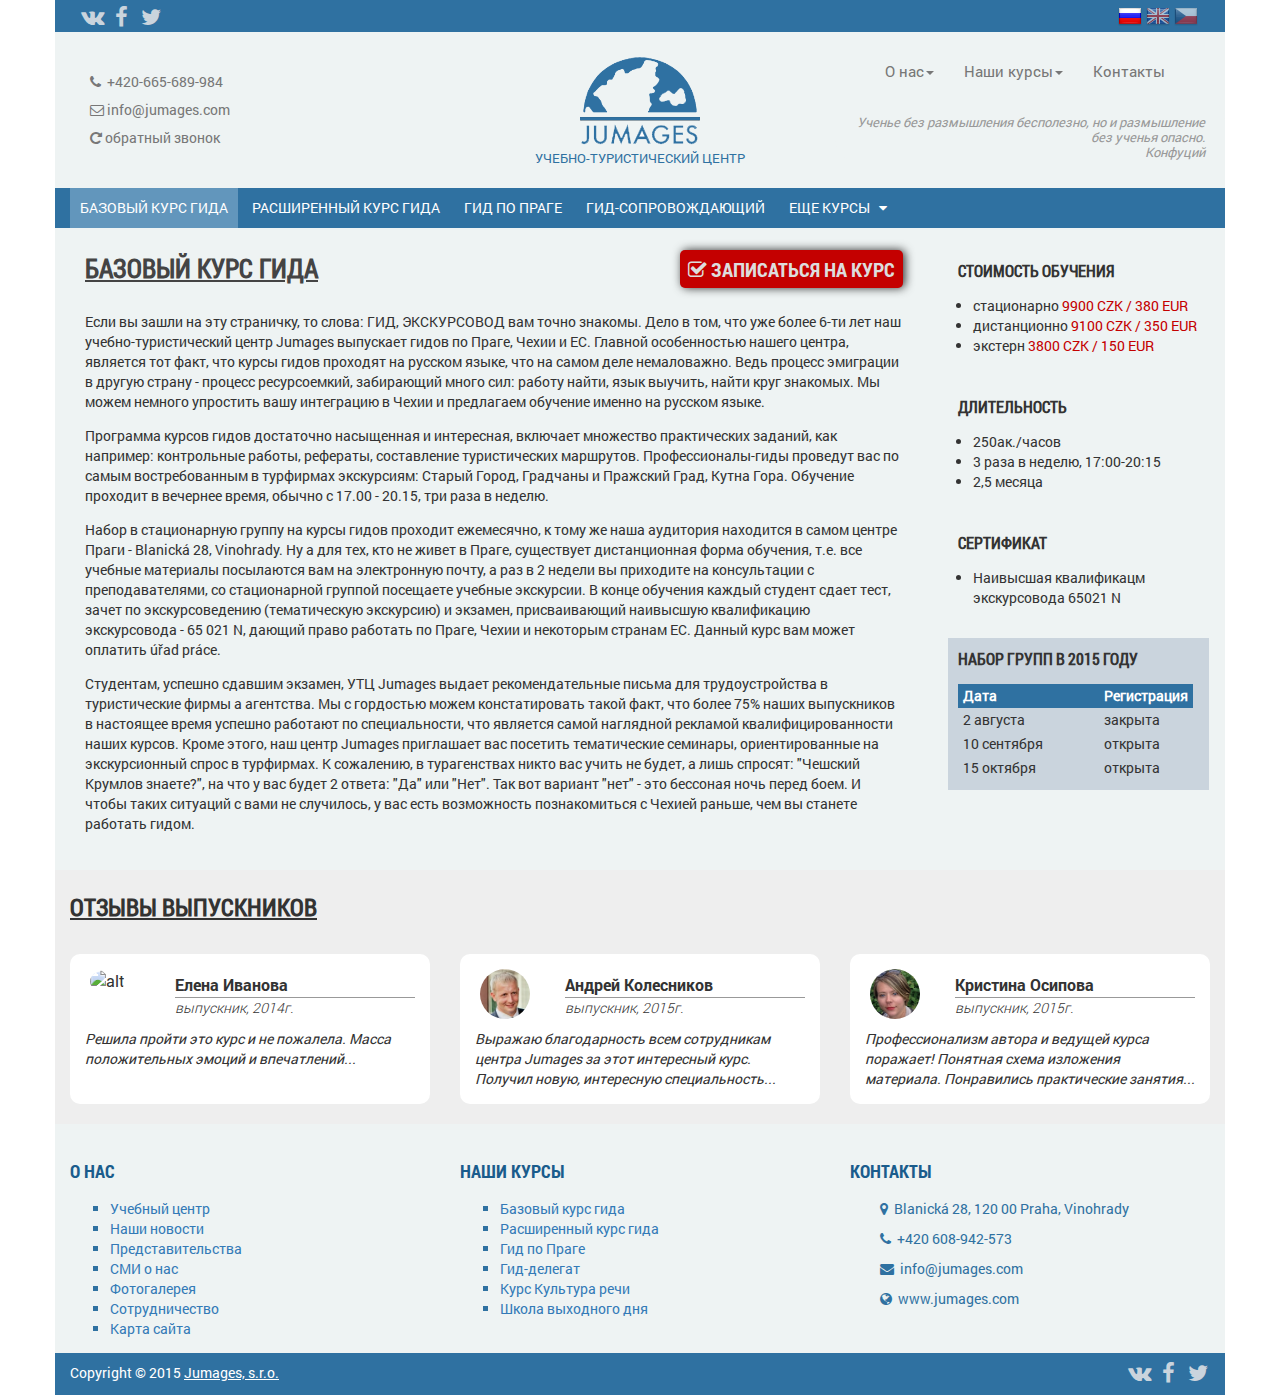
==== course.html @ 06a708d9 "First Commit" ====
<!DOCTYPE html>
<!--[if lt IE 7]><html lang="ru" class="lt-ie9 lt-ie8 lt-ie7"><![endif]-->
<!--[if IE 7]><html lang="ru" class="lt-ie9 lt-ie8"><![endif]-->
<!--[if IE 8]><html lang="ru" class="lt-ie9"><![endif]-->
<!--[if gt IE 8]><!-->
<html lang="ru">
<!--<![endif]-->
<head>
	<meta charset="utf-8" />
	<title>Заголовок</title>
	<meta name="description" content="" />
	<meta http-equiv="X-UA-Compatible" content="IE=edge" />
	<meta name="viewport" content="width=device-width, initial-scale=1.0" />
	<link rel="shortcut icon" href="favicon.png" />
	<link rel="stylesheet" href="libs/bootstrap/bootstrap-grid-3.3.1.min.css" />
	<link rel="stylesheet" href="libs/dropdown/dropdown.min.css" />
	<link rel="stylesheet" href="libs/font-awesome-4.2.0/css/font-awesome.min.css" />
	<link rel="stylesheet" href="libs/fancybox/jquery.fancybox.css" />
	<link rel="stylesheet" href="libs/owl-carousel/owl.carousel.css" />
	<link rel="stylesheet" href="libs/countdown/jquery.countdown.css" />
	<link rel="stylesheet" href="css/fonts.css" />
	<link rel="stylesheet" href="css/main.css" />
	<link rel="stylesheet" href="css/media.css" />
</head>
<body>
	<header class="top-header">
		<div class="container">
			<div class="top-line">
				<div class="row bg-darken-blue">
					<div class="col-md-6">
						<div class="top-social">
							<ul>
								<li><a href="#"><i class="fa fa-vk"></i></a></li>
								<li><a href="#"><i class="fa fa-facebook"></i></a></li>
								<li><a href="#"><i class="fa fa-twitter"></i></a></li>
							</ul>
						</div>
					</div>
					<div class="col-md-6">
						<div class="select-lang">
							<ul>
								<li class="active"><a href="#" class="flag ru">Руский</a></li>
								<li><a href="#" class="flag uk">Английский</a></li>
								<li><a href="#" class="flag cz">Чешский</a></li>
							</ul>
						</div>
					</div>
				</div>
			</div>
			
			<div class="top-middle">
				<div class="row bg-lblue">
					<div class="col-md-4 hidden-sm hidden-xs">
						<div class="top-contacts">
							<ul>
								<li><i class="fa fa-phone"></i>&nbsp; +420-665-689-984</li>
								<li><i class="fa fa-envelope-o"></i>&nbsp;info@jumages.com</li>
								<li><i class="fa fa-repeat"></i> обратный звонок</li>
							</ul>
						</div>
					</div>
					
					<div class="col-md-4 col-sm-12">
						<div class="top-logo">
							<a href="" class="logo">Jumages</a>
							<span>УЧЕБНО-ТУРИСТИЧЕСКИЙ ЦЕНТР</span>
						</div>

					</div>

					<div class="col-md-4 col-sm-12">
						<div class="row">
							<nav class="top-menu clearfix">
								<ul class="nav nav-pills">

									<li role="presentation" class="dropdown">
										<a class="dropdown-toggle" data-toggle="dropdown" href="#" role="button" aria-haspopup="true" aria-expanded="false">
											О нас<span class="caret"></span>
										</a>
										<ul class="dropdown-menu">
											<li><a href="#">Учебный центр</a></li>
											<li><a href="#">Представительства</a></li>
											<li><a href="#">СМИ о нас</a></li>
											<li><a href="#">Фотогалерея</a></li>
										</ul>
									</li>

									<li role="presentation" class="dropdown">
										<a class="dropdown-toggle" data-toggle="dropdown" href="#" role="button" aria-haspopup="true" aria-expanded="false">
											Наши курсы<span class="caret"></span>
										</a>
										<ul class="dropdown-menu">
											<li><a href="#">Базовый курс гида</a></li>
											<li><a href="#">Расширенный курс гида</a></li>
											<li><a href="#">Гид по Праге</a></li>
											<li><a href="#">Гид-сопровождающий</a></li>
											<li><a href="#">Курс Культура речи</a></li>
											<li><a href="#">Языковые курсы</a></li>
											<li><a href="#">Школа выходного дня</a></li>
										</ul>
									</li>


									<!-- <li><a href="#"></a></li> -->
									<li><a href="#">Контакты</a></li>
								</ul>
							</nav> 
							<div class="clear"></div>
							


						<div class="quotes hidden-sm hidden-xs">
							<div class="q-body">
								<div class="text" id="quotes">
									<ul>
										<li>Ученье без размышления бесполезно, но и размышление без ученья опасно.<span>Конфуций</span></li>
										<li>Образование — лицо разума.<span>Кей-Кавус</span></li>
										<li>Чему бы ты ни учился, ты учишься для себя.<span>Петроний</span></li>
										<li>Знания, за которые платят, запоминаются лучше.<span>Рабби Нахман</span></li>
										<li>Я никогда не позволял, чтобы мои школьные занятия мешали моему образованию.<span>Марк Твен</span></li>
										<li>Только самые мудрые и самые глупые не поддаются обучению.<span>Конфуций</span></li>
										<li>Человек не может по-настоящему усовершенствоваться, если не помогает усовершенствоваться другим.<span>Диккенс Ч.</span></li>
									</ul>										
								</div>			
								
							</div>
						</div> 
				

						</div>
					</div>
				</div><!--.top-middle -->
				<div class="row bg-dark-blue">
					<div class="col-md-12 col-sm-12">
						<nav class="menu-courses clearfix">
							<button class="main_menu_button hidden-md hidden-lg"><i class="fa fa-bars"></i></button>
							<ul>
								<li class="active"><a href="#" class="menu-item">Базовый курс гида</a></li>
								<li><a href="#" class="menu-item">Расширенный курс гида</a></li>
								<li><a href="#" class="menu-item">Гид по Праге</a></li>
								<li><a href="#" class="menu-item">Гид-сопровождающий</a></li>
								<li><a href="#" class="menu-item">Еще курсы &nbsp;&nbsp;<i class="fa fa-caret-down"></i></a>
									<ul>
										<li><a href="#">Культура речи</a></li>
										<li><a href="#">Языковые курсы</a></li>
										<li><a href="#">Школа выходного дня</a></li>
									</ul>
								</a></li>
							</ul>
						</nav>
					</div>
				</div>
			</div>
		</header>
		<section class="main-content">
			<div class="container content-main">
				<div class="row bg-light-blue">
					<div class="col-md-9 col-sm-12 ">
						<div class="content-left">
							<div class="item">
								<div class="row">
									<div class="col-md-7 col-sm-7 col-xs-12"><h1>Базовый курс гида</h1></div>
									<div class="col-md-5 col-sm-5 col-xs-12">
										<a class="btn btn-order" href="#"><i class="fa fa-check-square-o"></i>&nbsp;Записаться на курс</a>
									</div>
								</div>
								<div class="row">

									<div class="col-md-12 col-sm-12">
										<div class="item-content">
											<p>Если вы зашли на эту страничку, то слова: ГИД, ЭКСКУРСОВОД вам точно знакомы.
												Дело в том, что уже более 6-ти лет наш учебно-туристический центр Jumages выпускает гидов по Праге, Чехии и ЕС. 
												Главной особенностью нашего центра, является тот факт, что курсы гидов проходят на русском языке, что на самом деле немаловажно.
												Ведь процесс эмиграции в другую страну - процесс ресурсоемкий, забирающий много сил: работу найти, язык выучить, найти круг знакомых. Мы можем немного упростить вашу интеграцию в Чехии и предлагаем обучение именно на русском языке. </p>
												<p>Программа курсов гидов достаточно насыщенная и интересная, включает множество практических заданий, как например: контрольные работы, рефераты, составление туристических маршрутов. Профессионалы-гиды проведут вас по самым востребованным в турфирмах экскурсиям: Старый Город, Градчаны и Пражский Град, Кутна Гора. Обучение проходит в вечернее время, обычно с 17.00 - 20.15, три раза в неделю. </p>

												<p>Набор  в стационарную группу на курсы гидов проходит ежемесячно, к тому же наша аудитория находится в самом центре Праги - Blanická 28, Vinohrady. Ну а для тех, кто не живет в Праге, существует дистанционная форма обучения, т.е. все учебные материалы посылаются вам на электронную почту, а раз в 2 недели вы приходите на консультации с преподавателями, со стационарной группой посещаете учебные экскурсии. В конце обучения каждый студент сдает тест, зачет по экскурсоведению (тематическую экскурсию) и экзамен, присваивающий наивысшую квалификацию экскурсовода - 65 021 N, дающий право работать по Праге, Чехии и некоторым странам ЕС. Данный курс вам может оплатить úřad práce. </p>

												<p>Студентам, успешно сдавшим экзамен, УТЦ Jumages выдает рекомендательные письма для трудоустройства в туристические фирмы а агентства. Мы с гордостью можем констатировать такой факт, что более 75% наших выпускников в настоящее время успешно работают по специальности, что является самой наглядной рекламой квалифицированности наших курсов. Кроме этого, наш центр Jumages приглашает вас посетить тематические семинары, ориентированные на экскурсионный спрос в турфирмах. К сожалению, в турагенствах никто вас учить не будет, а лишь спросят: "Чешский Крумлов знаете?", на что у вас будет 2 ответа: "Да" или "Нет". Так вот вариант "нет" - это бессоная ночь перед боем. И чтобы таких ситуаций с вами не случилось, у вас есть возможность познакомиться с Чехией раньше, чем вы станете работать гидом.</p>
											</div><!-- .item-content -->
										</div><!--.col-md-12 -->
									</div><!--.row -->
								</div><!--.item-->
							</div><!--.content-left -->
						</div><!--.col-md-9-->
						<div class="col-md-3 col-sm-12">
							<!-- <div class="container"> -->
							<aside>
								<div class="row">


									<div class="col-md-12 col-sm-4">
										<div class="item-prop ">
											<h2>Стоимость обучения</h2>
											<div class="item-prop-content">
												<ul>
													<li>стационарно <span class="f-red">9900&nbsp;CZK / 380&nbsp;EUR</span></li>
													<li>дистанционно <span class="f-red">9100&nbsp;CZK / 350&nbsp;EUR</span></li>
													<li>экстерн <span class="f-red">3800&nbsp;CZK / 150&nbsp;EUR</span></li>
												</ul>
											</div>
										</div>
									</div>

									<div class="col-md-12 col-sm-4">
										<div class="item-prop">
											<h2>Длительность</h2>
											<div class="item-prop-content">
												<ul>
													<li>250ак./часов</li>
													<li>3 раза в неделю, 17:00-20:15</li>
													<li>2,5 месяца</li>
												</ul>
											</div>

										</div>
									</div>


									<div class="col-md-12 col-sm-4">
										<div class="item-prop">
											<h2>Сертификат</h2>
											<div class="item-prop-content">
												<ul>
													<li>Наивысшая квалификацм экскурсовода 65021 N</li>
												</ul>
											</div>
										</div>
									</div>


									<div class="col-md-12 col-sm-4">
										<div class="item-prop bg-blue">
											<h2>Набор групп в 2015 году</h2>
											<div class="item-prop-content">
												<table class="group-reg">
													<thead>
														<tr>
															<th class="date">Дата</th>
															<th class="info">Регистрация</th>
														</tr>
													</thead>
													<tbody>
														<tr>
															<td>2 августа</td>
															<td>закрыта</td>
														</tr>
														<tr>
															<td>10 сентября</td>
															<td>открыта</td>
														</tr>
														<tr>
															<td>15 октября</td>
															<td> открыта </td>
														</tr>
													</tbody>
												</table>


											</div>
										</div>
									</div>

								</div>
							</div>
						</aside>
					</div>
				</div> <!--.col-md-3 -->
			</div><!--.row-->
			<!-- </div>  -->
			<!--.container -->
		</section>
		<section class="reviews">
			<div class="container">
				<div class="row">
					<div class="col-md-12 col-sm-12">
						<h2>Отзывы выпускников</h2>
					</div>
					<div class="col-md-4 col-sm-4">
						<div class="item-review">
							<div class="row">
								<div class="col col-md-3 col-sm-3 col-xs-12">
									<div class="photo">
										<img src="http://ladymadonna.ru/wp-content/uploads/2013/10/ladymadonna.ru_41-150x150.jpg" alt="alt">
									</div>
								</div>
								<div class="col-md-9 col-sm-9 col-xs-12">
									<div class="name">
										<span class="fio">Елена Иванова</span><span class="underline">выпускник, 2014г.</span>
									</div>
								</div>
								<div class="col-md-12 review-text">
									Решила пройти это курс и не пожалела. Масса положительных эмоций и впечатлений...
								</div>
							</div><!-- .row -->
						</div><!--.item-review -->
					</div><!--.col-md-4 -->

					<div class="col-md-4 col-sm-4">
						<div class="item-review">
							<div class="row">
								<div class="col col-md-3 col-sm-3 col-xs-12">
									<div class="photo">
										<img src="/images/photo/man.jpg" alt="alt">
									</div>
								</div>
								<div class="col-md-9 col-sm-9 col-xs-12">
									<div class="name">
										<span class="fio">Андрей Колесников</span><span class="underline">выпускник, 2015г.</span>
									</div>
								</div>
								<div class="col-md-12 review-text">
									Выражаю благодарность всем сотрудникам центра Jumages за этот интересный курс. Получил новую, интересную специальность...
								</div>
							</div><!-- .row -->
						</div><!--.item-review -->
					</div><!--.col-md-4 -->

					<div class="col-md-4 col-sm-4">
						<div class="item-review">
							<div class="row">
								<div class="col col-md-3 col-sm-3 col-xs-12">
									<div class="photo">
										<img src="/images/photo/kristina.jpg" alt="alt">
									</div>
								</div>
								<div class="col-md-9 col-sm-9 col-xs-12">
									<div class="name">
										<span class="fio">Кристина Осипова</span><span class="underline">выпускник, 2015г.</span>
									</div>
								</div>
								<div class="col-md-12 review-text">
									Профессионализм автора и ведущей курса поражает! Понятная схема изложения материала. Понравились практические занятия...
								</div>
							</div><!-- .row -->
						</div><!--.item-review -->
					</div><!--.col-md-4 -->

				</div> <!--.row -->
			</div><!-- .container -->
		</section>
		<footer >
			<div class="container">
				<div class="row bg-light-blue">
					<div class="col-md-4">
						<div class="footer-item">
							<div class="header">О нас</div>

							<div class="content">
								<ul>
									<li><a href="#">Учебный центр</a></li>
									<li><a href="#">Наши новости</a></li>
									<li><a href="#">Представительства</a></li>
									<li><a href="#">СМИ о нас</a></li>
									<li><a href="#">Фотогалерея</a></li>
									<li><a href="#">Сотрудничество</a></li>							
									<li><a href="#">Карта сайта</a></li>
								</ul>

							</div>
						</div>
					</div>
					<div class="col-md-4">
						<div class="footer-item">
							<div class="header">Наши курсы</div>
							<div class="content">
								<ul>
									<li><a href="#">Базовый курс гида</a></li>
									<li><a href="#">Расширенный курс гида</a></li>
									<li><a href="#">Гид по Праге</a></li>
									<li><a href="#">Гид-делегат</a></li>
									<li><a href="#">Курс Культура речи</a></li>
									<li><a href="#">Школа выходного дня</a></li>
								</ul>
							</div>
						</div>
					</div>

					<div class="col-md-4">
						<div class="footer-item contacts">
							<div class="header">Контакты</div>
							<div class="f-content">
								<ul>
									<li><i class="fa fa-map-marker"></i>&nbsp;&nbsp;Blanická 28, 120 00 Praha, Vinohrady</li>
									<li><i class="fa fa-phone"></i>&nbsp;&nbsp;+420 608-942-573</li>
									<li><i class="fa fa-envelope"></i>&nbsp;&nbsp;info@jumages.com</li>
									<li><i class="fa fa-globe"></i>&nbsp;&nbsp;www.jumages.com</li>
								</ul>
							</div>
						</div>
					</div>
				</div>
				<div class="row bg-darken-blue">
					<div class="col-md-12">
						<div class="bottom-line">
							<div class="copyright">Copyright © 2015 <a href="#">Jumages, s.r.o.</a></div>
							<div class="bottom-social">
								<ul>
									<li><a href="#"><i class="fa fa-vk"></i></a></li>
									<li><a href="#"><i class="fa fa-facebook"></i></a></li>
									<li><a href="#"><i class="fa fa-twitter"></i></a></li>
								</ul>
							</div>


						</div>
					</div>
				</div>
			</div><!--.container -->

		</footer>


	<!--[if lt IE 9]>
	<script src="libs/html5shiv/es5-shim.min.js"></script>
	<script src="libs/html5shiv/html5shiv.min.js"></script>
	<script src="libs/html5shiv/html5shiv-printshiv.min.js"></script>
	<script src="libs/respond/respond.min.js"></script>
	<![endif]-->
	<script src="libs/jquery/jquery-1.11.1.min.js"></script>
  <script type="text/javascript" src="jquery.quovolver.js"></script>
	<script src="libs/dropdown/dropdown.min.js"></script>
	<script src="libs/jquery-mousewheel/jquery.mousewheel.min.js"></script>

	<script src="libs/fancybox/jquery.fancybox.pack.js"></script>
	<script src="libs/waypoints/waypoints-1.6.2.min.js"></script>
	<script src="libs/scrollto/jquery.scrollTo.min.js"></script>
	<script src="libs/owl-carousel/owl.carousel.min.js"></script>
	<script src="libs/countdown/jquery.plugin.js"></script>
	<script src="libs/countdown/jquery.countdown.min.js"></script>
	<script src="libs/countdown/jquery.countdown-ru.js"></script>
	<script src="libs/landing-nav/navigation.js"></script>
	<script src="js/common.js"></script>
	<!-- Yandex.Metrika counter --><!-- /Yandex.Metrika counter -->
	<!-- Google Analytics counter --><!-- /Google Analytics counter -->
</body>
</html>
---- libs/dropdown/dropdown.min.css ----
.img-responsive {
	display:block;
	max-width:100%;
	height:auto;
}


 .img-rounded {
	border-radius:6px;
}


 .img-thumbnail {
	padding:4px;
	line-height:1.42857143;
	background-color:#fff;
	border:1px solid #ddd;
	border-radius:4px;
	-webkit-transition:all .2s ease-in-out;
	-o-transition:all .2s ease-in-out;
	transition:all .2s ease-in-out;
	display:inline-block;
	max-width:100%;
	height:auto;
}


 .img-circle {
	border-radius:50%;
}

hr {
	margin-top:20px;
	margin-bottom:20px;
	border:0;
	border-top:1px solid #eee;
}


 .sr-only {
	position:absolute;
	width:1px;
	height:1px;
	margin:-1px;
	padding:0;
	overflow:hidden;
	clip:rect(0,  0,  0,  0);
	border:0;
}


 .sr-only-focusable:active, .sr-only-focusable:focus {
	position:static;
	width:auto;
	height:auto;
	margin:0;
	overflow:visible;
	clip:auto;
}

[role="button"] {
	cursor:pointer;
}


 .caret {
	display:inline-block;
	width:0;
	height:0;
	margin-left:2px;
	vertical-align:middle;
	border-top:4px dashed;
	border-top:4px solid 9;
	border-right:4px solid transparent;
	border-left:4px solid transparent;
}


 .dropup, 
 .dropdown {
	position:relative;
}


 .dropdown-toggle:focus {
	outline:0;
}


 .dropdown-menu {
	position:absolute;
	top:100%;
	left:0;
	z-index:1000;
	display:none;
	float:left;
	min-width:160px;
	padding:5px 0;
	margin:2px 0 0;
	list-style:none;
	font-size:14px;
	text-align:left;
	background-color:#fff;
	border:1px solid #ccc;
	border:1px solid rgba(0, 0, 0, 0.15);
	border-radius:4px;
	-webkit-box-shadow:0 6px 12px rgba(0, 0, 0, 0.175);
	box-shadow:0 6px 12px rgba(0, 0, 0, 0.175);
	-webkit-background-clip:padding-box;
	background-clip:padding-box;
}

.dropdown-menu.pull-right {
	right:0;
	left:auto;
}


 .dropdown-menu .divider {
	height:1px;
	margin:9px 0;
	overflow:hidden;
	background-color:#e5e5e5;
}


 .dropdown-menu>li>a {
	display:block;
	padding:3px 20px;
	clear:both;
	font-weight:normal;
	line-height:1.42857143;
	color:#333;
	white-space:nowrap;
}


 .dropdown-menu>li>a:hover, .dropdown-menu>li>a:focus {
	text-decoration:none;
	color:#262626;
	background-color:#f5f5f5;
}


 .dropdown-menu>.active>a, 
 .dropdown-menu>.active>a:hover, .dropdown-menu>.active>a:focus {
	color:#fff;
	text-decoration:none;
	outline:0;
	background-color:#337ab7;
}


 .dropdown-menu>.disabled>a, .dropdown-menu>.disabled>a:hover, 
 .dropdown-menu>.disabled>a:focus {
	color:#777;
}


 .dropdown-menu>.disabled>a:hover, .dropdown-menu>.disabled>a:focus {
	text-decoration:none;
	background-color:transparent;
	background-image:none;
	filter:progid:DXImageTransform.Microsoft.gradient(enabled = false);
	cursor:not-allowed;
}

.open>.dropdown-menu {
	display:block;
}

.open>a {
	outline:0;
}

.dropdown-menu-right {
	left:auto;
	right:0;
}

.dropdown-menu-left {
	left:0;
	right:auto;
}


 .dropdown-header {
	display:block;
	padding:3px 20px;
	font-size:12px;
	line-height:1.42857143;
	color:#777;
	white-space:nowrap;
}


 .dropdown-backdrop {
	position:fixed;
	left:0;
	right:0;
	bottom:0;
	top:0;
	z-index:990;
}


 .pull-right>.dropdown-menu {
	right:0;
	left:auto;
}


 .dropup .caret, 
 .navbar-fixed-bottom .dropdown .caret {
	border-top:0;
	border-bottom:4px dashed;
	border-bottom:4px solid 9;
	content:"";
}

.dropup .dropdown-menu, .navbar-fixed-bottom .dropdown .dropdown-menu {
	top:auto;
	bottom:100%;
	margin-bottom:2px;
}

@media (min-width:768px) {
	.navbar-right .dropdown-menu {
	left:auto;
	right:0;
}

.navbar-right .dropdown-menu-left {
	left:0;
	right:auto;
}

}.nav {
	margin-bottom:0;
	padding-left:0;
	list-style:none;
}

.nav>li {
	position:relative;
	display:block;
}

.nav>li>a {
	position:relative;
	display:block;
	padding:10px 15px;
}

.nav>li>a:hover, .nav>li>a:focus {
	text-decoration:none;
	background-color:#eee;
}


 .nav>li.disabled>a {
	color:#777;
}

.nav>li.disabled>a:hover, .nav>li.disabled>a:focus {
	color:#777;
	text-decoration:none;
	background-color:transparent;
	cursor:not-allowed;
}

.nav .open>a, .nav .open>a:hover, .nav .open>a:focus {
	background-color:#eee;
	border-color:#337ab7;
}

.nav .nav-divider {
	height:1px;
	margin:9px 0;
	overflow:hidden;
	background-color:#e5e5e5;
}

.nav>li>a>img {
	max-width:none;
}

.nav-tabs {
	border-bottom:1px solid #ddd;
}

.nav-tabs>li {
	float:left;
	margin-bottom:-1px;
}

.nav-tabs>li>a {
	margin-right:2px;
	line-height:1.42857143;
	border:1px solid transparent;
	border-radius:4px 4px 0 0;
}

.nav-tabs>li>a:hover {
	border-color:#eee #eee #ddd;
}

.nav-tabs>li.active>a, .nav-tabs>li.active>a:hover, .nav-tabs>li.active>a:focus {
	color:#555;
	background-color:#fff;
	border:1px solid #ddd;
	border-bottom-color:transparent;
	cursor:default;
}

.nav-tabs.nav-justified {
	width:100%;
	border-bottom:0;
}

.nav-tabs.nav-justified>li {
	float:none;
}

.nav-tabs.nav-justified>li>a {
	text-align:center;
	margin-bottom:5px;
}

.nav-tabs.nav-justified>.dropdown .dropdown-menu {
	top:auto;
	left:auto;
}

@media (min-width:768px) {
	.nav-tabs.nav-justified>li {
	display:table-cell;
	width:1%;
}

.nav-tabs.nav-justified>li>a {
	margin-bottom:0;
}

}.nav-tabs.nav-justified>li>a {
	margin-right:0;
	border-radius:4px;
}

.nav-tabs.nav-justified>.active>a, .nav-tabs.nav-justified>.active>a:hover, .nav-tabs.nav-justified>.active>a:focus {
	border:1px solid #ddd;
}

@media (min-width:768px) {
	.nav-tabs.nav-justified>li>a {
	border-bottom:1px solid #ddd;
	border-radius:4px 4px 0 0;
}

.nav-tabs.nav-justified>.active>a, .nav-tabs.nav-justified>.active>a:hover, .nav-tabs.nav-justified>.active>a:focus {
	border-bottom-color:#fff;
}

}.nav-pills>li {
	float:left;
}

.nav-pills>li>a {
	border-radius:4px;
}

.nav-pills>li+li {
	margin-left:2px;
}

.nav-pills>li.active>a, .nav-pills>li.active>a:hover, .nav-pills>li.active>a:focus {
	color:#fff;
	background-color:#337ab7;
}

.nav-stacked>li {
	float:none;
}

.nav-stacked>li+li {
	margin-top:2px;
	margin-left:0;
}

.nav-justified {
	width:100%;
}

.nav-justified>li {
	float:none;
}

.nav-justified>li>a {
	text-align:center;
	margin-bottom:5px;
}

.nav-justified>.dropdown .dropdown-menu {
	top:auto;
	left:auto;
}


 @media (min-width:768px) {
 	.nav-justified>li {
	display:table-cell;
	width:1%;
}

.nav-justified>li>a {
	margin-bottom:0;
}

}.nav-tabs-justified {
	border-bottom:0;
}

.nav-tabs-justified>li>a {
	margin-right:0;
	border-radius:4px;
}


 .nav-tabs-justified>.active>a, 
 .nav-tabs-justified>.active>a:hover, 
 .nav-tabs-justified>.active>a:focus {
	border:1px solid #ddd;
}

@media (min-width:768px) {
	.nav-tabs-justified>li>a {
	border-bottom:1px solid #ddd;
	border-radius:4px 4px 0 0;
}


 .nav-tabs-justified>.active>a, .nav-tabs-justified>.active>a:hover, .nav-tabs-justified>.active>a:focus {
	border-bottom-color:#fff;
}

}.tab-content>.tab-pane {
	display:none;
}

.tab-content>.active {
	display:block;
}

.nav-tabs 
 .dropdown-menu {
	margin-top:-1px;
	border-top-right-radius:0;
	border-top-left-radius:0;
}


 .clearfix:before, .clearfix:after, .nav:before, .nav:after {
	content:" ";
	display:table;
}


 .clearfix:after, .nav:after {
	clear:both;
}

.center-block {
	display:block;
	margin-left:auto;
	margin-right:auto;
}


 .pull-right {
	float:right !important;
}


 .pull-left {
	float:left !important;
}


 .hide {
	display:none !important;
}


 .show {
	display:block !important;
}


 .invisible {
	visibility:hidden;
}


 .text-hide {
	font:0/0 a;
	color:transparent;
	text-shadow:none;
	background-color:transparent;
	border:0;
}


 .hidden {
	display:none !important;
}


 .affix {
	position:fixed;
}
---- css/fonts.css ----
/* font-family: "RobotoRegular"; */
@font-face {
	font-family: "RobotoRegular";
	src: url("../fonts/RobotoRegular/RobotoRegular.eot");
	src: url("../fonts/RobotoRegular/RobotoRegular.eot?#iefix")format("embedded-opentype"),
	url("../fonts/RobotoRegular/RobotoRegular.woff") format("woff"),
	url("../fonts/RobotoRegular/RobotoRegular.ttf") format("truetype");
	font-style: normal;
	font-weight: normal;
}
/* font-family: "RobotoLight"; */
@font-face {
	font-family: "RobotoLight";
	src: url("../fonts/RobotoLight/RobotoLight.eot");
	src: url("../fonts/RobotoLight/RobotoLight.eot?#iefix")format("embedded-opentype"),
	url("../fonts/RobotoLight/RobotoLight.woff") format("woff"),
	url("../fonts/RobotoLight/RobotoLight.ttf") format("truetype");
	font-style: normal;
	font-weight: normal;
}
/* font-family: "RobotoMedium"; */
@font-face {
	font-family: "RobotoMedium";
	src: url("../fonts/RobotoMedium/RobotoMedium.eot");
	src: url("../fonts/RobotoMedium/RobotoMedium.eot?#iefix")format("embedded-opentype"),
	url("../fonts/RobotoMedium/RobotoMedium.woff") format("woff"),
	url("../fonts/RobotoMedium/RobotoMedium.ttf") format("truetype");
	font-style: normal;
	font-weight: normal;
}
/* font-family: "RobotoBold"; */
@font-face {
	font-family: "RobotoBold";
	src: url("../fonts/RobotoBold/RobotoBold.eot");
	src: url("../fonts/RobotoBold/RobotoBold.eot?#iefix")format("embedded-opentype"),
	url("../fonts/RobotoBold/RobotoBold.woff") format("woff"),
	url("../fonts/RobotoBold/RobotoBold.ttf") format("truetype");
	font-style: normal;
	font-weight: normal;
}
/* font-family: "RobotoCondensedRegular"; */
@font-face {
    font-family: "RobotoCondensedRegular";
    src: url("../fonts/RobotoCondensedRegular/RobotoCondensedRegular.eot");
    src: url("../fonts/RobotoCondensedRegular/RobotoCondensedRegular.eot?#iefix")format("embedded-opentype"),
    url("../fonts/RobotoCondensedRegular/RobotoCondensedRegular.woff") format("woff"),
    url("../fonts/RobotoCondensedRegular/RobotoCondensedRegular.ttf") format("truetype");
    font-style: normal;
    font-weight: normal;
}
/* font-family: "RobotoCondensedLight"; */
@font-face {
    font-family: "RobotoCondensedLight";
    src: url("../fonts/RobotoCondensedLight/RobotoCondensedLight.eot");
    src: url("../fonts/RobotoCondensedLight/RobotoCondensedLight.eot?#iefix")format("embedded-opentype"),
    url("../fonts/RobotoCondensedLight/RobotoCondensedLight.woff") format("woff"),
    url("../fonts/RobotoCondensedLight/RobotoCondensedLight.ttf") format("truetype");
    font-style: normal;
    font-weight: normal;
}
/* font-family: "RobotoCondensedBold"; */
@font-face {
    font-family: "RobotoCondensedBold";
    src: url("../fonts/RobotoCondensedBold/RobotoCondensedBold.eot");
    src: url("../fonts/RobotoCondensedBold/RobotoCondensedBold.eot?#iefix")format("embedded-opentype"),
    url("../fonts/RobotoCondensedBold/RobotoCondensedBold.woff") format("woff"),
    url("../fonts/RobotoCondensedBold/RobotoCondensedBold.ttf") format("truetype");
    font-style: normal;
    font-weight: normal;
}
---- css/main.css ----
html {
  font-size: 10px;
}

*::-webkit-input-placeholder {
	color: #666;
	opacity: 1;
}
*:-moz-placeholder {
	color: #666;
	opacity: 1;
}
*::-moz-placeholder {
	color: #666;
	opacity: 1;
}
*:-ms-input-placeholder {
	color: #666;
	opacity: 1;
}
body input:focus:required:invalid,
body textarea:focus:required:invalid {
}
body input:required:valid,
body textarea:required:valid {
}
body {
	font-family: "RobotoRegular", sans-serif;
	font-size: 1.6rem;
}
a, a:hover, a:visited, a:focus {
	outline: none;
	text-decoration: none;
}
.top-header {
	background-color: #fff;
}
.top-logo {
	font-size: 1.1rem;
	margin: 25px auto 20px;
	text-align: center;
	text-transform: uppercase;
	width: 100%;
}
.top-logo span {
	color: #2F71A1;
	display: block;
	font-size: 1.3rem;
	margin: 2px 0 0 0;
	text-align: center;
	width: 100%;
}
.top-logo a.logo {
	background: url('../images/logo.png') 0 0 no-repeat;
	color: transparent;
	display: block;
	height: 90px;
	margin: 0 auto;
	width: 120px;
}
.top-middle {
}
.bg-dark-blue {
	background-color: #2F71A1;
}
.bg-darken-blue {
	background-color: #005;
	background-color: #2F71A1;
}
.bg-lblue {
	background-color: #EEF3F3;
}
.bg-light-blue {
	background-color: #EEF3F3;
}
.top-contact {
	margin: 20px;
	text-align: center;
}
.top-contact a {
	text-decoration: underline;
}
.top-contact .phone {
	display: inline-block;
	font-family: "RobotoRegular";
	font-size: 2.2rem;
}
.top-search {
}
.top-search input[type=text] {
	border: 1px solid #777;
	border-radius: 3px;
	width: 90%;
}
.top-menu {
	display: block;
	margin: 20px 10px 10px 0px;
	padding: 0;
 
}
.top-menu>ul {
	list-style-type: none;
	margin: 0 auto 0;
	padding: 0;
	width:310px;
	/*float:right;*/
}
.top-menu>ul>li {
	margin: 0;
	padding: 0;
}
.top-menu>ul>li {
	background-color: transparent;
	display: inline-block;
	padding: 0;
	position: relative;
}
.top-menu a {
	color: #777777;
	font-family: "RobotoRegular";
	font-size: 1.5rem;
	line-height: 1.8rem;
	outline: none;
}
.dropdown-menu>li>a:hover {
	background-color: transparent;
}
.top-menu a:hover, {
	color: #2F71A1;
	text-decoration: underline;
}
.nav>li>a:hover, .nav>li>a:focus {
	background-color: transparent;
	color: #2F71A1;
	text-decoration: underline;
}
.dropdown-menu {
	background-color: #EEF3F3;
	border-radius: 0;
}
.nav .open>a, .nav .open>a:hover, .nav .open>a:focus {
	background-color: transparent;
	border-color: transparent;
	color: #2F71A1;
}
.dropdown-menu > li > a {
	color: #777777;
}
.dropdown-menu > li > a:hover {
	color: #2F71A1;
	text-decoration: underline;
}
.top-news {
	background-color: #cad4dd;
	border-radius: 0px 15px;
	display: block;
	margin-left: 100px;
	margin-right: 20px;
	padding: 5px 8px;
}
.top-news-header {
	color: #777;
	font-family: "RobotoRegular";
	font-size: 1.4rem;
	margin: 0;
	padding: 0;
	text-decoration: underline;
}
.top-news-list {
	list-style-type: none;
	margin: 5px 0 0 0;
	padding: 0 0 0 0;
}
.top-news-list li {
	margin: 0 0 2px 0;
	padding: 0;
}
.top-news-list li a {
	color: #777;
	display: block;
	font-family: "RobotoRegular";
	font-size: 1.3rem;
	margin: 0;
	padding: 0;
	text-decoration: none;
	text-decoration: underline;
}
.top-news-list li a:hover {
	text-decoration: underline;
}
.to-news-list {
	display: block;
	font-size: 1.3rem;
	line-height: 1.3rem;
	margin: 0;
	padding: 0;
	text-align: right;
}
.to-news-list a {
	color: #777;
	color: #c40000;
	font-family: "RobotoRegular";
	font-size: 1.3rem;
	font-style: normal;
	outline: medium none;
}
.to-news-list a:hover {
	text-decoration: underline;
}
.top-news .date {
	background-color: #dce1e1;
	border-radius: 0px;
	color: #777;
	display: inline-block;
	font-size: 1.2rem;
	line-height: 1.2rem;
	margin: 0 5px 0 0;
	padding: 2px 3px;
}
.top-social {
	float: left;
	margin: 1px 10px 0 10px;
	padding: 0;
}
.top-social ul {
	float: right;
	list-style-type: none;
	margin: 0;
	padding: 0;
}
.top-social li {
	display: inline-block;
	text-align: center;
	width: 25px;
}
.top-social li a {
	background-color: transparent;
	color: #CAD4DD;
	display: block;
	font-size: 2.2rem;
	outline: none;
	text-align: center;
}
.top-social li:hover a {
	color: #fff;
}
.menu-courses {
	background-color: #2F71A1;
	margin: 0;
	padding: 0;
	position: relative;
}
.main_menu_button {
	background-color: transparent;
	border: none;
	color: #fff;
	font-size: 2.6rem;
	padding: 0 15px 0;
}
.menu-courses ul {
	float: left;
	list-style-type: none;
	margin: 0;
	padding: 0;
	z-index: 12;
}
.menu-courses ul li {
	display: inline-block;
	position: relative;
}
.menu-courses a {
	color: #fff;
	display: block;
	font-family: "RobotoRegular";
	font-size: 1.4rem;
	margin: 0;
	o-transition: all .25s;
	outline: none;
	padding: 10px 10px;
	text-transform: uppercase;
	transition: all .25s;
	webkit-transition: all .25s;
}
.menu-courses li.active a {
	background-color: #6296BC;
}
.menu-courses a:hover {
	background-color: #6296BC;
	text-decoration: none;
}
.menu-courses ul>li>ul {
	display: none;
	margin: 0;
	padding: 0;
	position: absolute;
	z-index: 10;
}
.menu-courses ul li:hover ul {
	display: block;
}
.menu-courses li>ul li {
	background-color: #2F71A1;
	display: block;
	width: 230px;
}
.main-content {
}
.item {
	font-size: 1.4rem;
	padding: 22px 15px 22px 15px;
}
.item h1 {
	color: #444;
	font-family: "RobotoCondensedRegular";
	font-size: 2.6rem;
	margin-bottom: 10px;
	margin-top: 0;
	padding-top: 0;
	text-decoration: underline;
	text-transform: uppercase;
}
.btn {
	background-color: #2F71A1;
	border-radius: 5px;
	box-shadow: 2px 0 10px rgba(0,0,0,0.8);
	color: #ddd;
	display: block;
	font-family: "RobotoCondensedBold";
	font-size: 2rem;
	line-height: 2.2rem;
	margin: 0;
	outline: none;
	padding: 8px 8px;
	text-align: center;
	text-transform: uppercase;
}
.btn:hover {
	color: #fff;
}
.btn-order {
	background-color: #C40000;
	float: right;
	margin-bottom: 10px;
	max-width: 240px;
	z-index: 12;
}
aside {
	padding: 22px 0;
}
.item-prop {
	margin-right: 1px;
}
h1, h2, h3 {
	font-family: "RobotoCondensedRegular";
	text-transform: uppercase;
}
.item-prop h2 {
	font-size: 1.6rem;
}
.item-prop-content {
}
.reviews {
	margin-bottom: 0;
	margin-top: 0px;
}
.reviews .container {
	background-color: #CAD4DD;
	background-color: #eee;
}
.reviews h2 {
	text-decoration: underline;
}
.item-review {
	background-color: #fff;
	border-radius: 10px;
	margin-bottom: 20px;
	margin-top: 10px;
	min-height: 150px;
	padding: 15px;
	position: relative;
}
.item-review .photo {
	height: 50px;
	margin: 0 auto;
	padding: 0;
	width: 50px;
}
.item-review .photo img {
	border-radius: 50%;
	height: 50px;
	margin: 0;
	padding: 0;
	width: 50px;
}
.item-review .name {
	text-align: left;
}
.name .fio {
	display: block;
	font-family: "RobotoBold";
	font-size: 1.6rem;
	margin-top: 5px;
	text-decoration: none;
}
.name .underline {
	border-top: 1px solid #999;
	display: block;
	font-family: "RobotoLight";
	font-size: 1.4rem;
	font-style: italic;
	margin: 0;
	padding: 0;
}
.review-text {
	font-size: 14px;
	font-style: italic;
	margin-top: 10px;
}
.item-prop {
	margin-bottom: 20px;
	padding: 10px 10px;
}
.bg-yellow {
	background-color: #F6F993;
}
.f-red {
	color: #C40000;
}
.item-prop h2 {
	margin-top: 0;
}
.item-prop-content ul {
	font-size: 1.4rem;
	margin: 0 0 0 15px;
	padding: 0;
}
.item-prop-content li {
	margin: 0;
	padding: 0;
}
.top-line {
	margin: 0;
}
.select-lang {
	float: right;
	margin: 0 12px 0 0;
	padding: 6px 0 0 0;
}
.select-lang ul {
	list-style-type: none;
	margin: 0;
	padding: 0;
}
.select-lang li {
	display: inline-block;
	opacity: 0.6;
}
.select-lang li:hover {
	opacity: 1;
}
.select-lang li.active {
	opacity: 1;
}
.select-lang li a {
	color: transparent;
	display: block;
}
.select-lang .flag {
	display: block;
	height: 20px;
	margin: 0;
	width: 24px;
}
.select-lang .ru {
	background: url(../images/lang/ru.png) center center;
}
.select-lang .cz {
	background: url(../images/lang/cz.png) center center;
}
.select-lang .uk {
	background: url(../images/lang/uk.png) center center;
}
.group-reg {
	margin: 0 0;
	padding: 0;
}
.group-reg th {
	background-color: #2F71A1;
	color: #fff;
	font-size: 1.4rem;
	font-weight: 600;
	padding: 2px 5px;
	text-align: left;
}
.group-reg td {
	font-size: 1.4rem;
	padding: 2px 5px;
}
.group-reg .date {
	width: 60%;
}
.group-reg .info {
	width: 40%;
}
.bg-blue {
	background-color: #CAD4DD;
}
.top-contacts {
	color: #777;
	display: inline-block;
	font-size: 1.4rem;
	margin-top: 32px;
	width: 163px;
}
.top-contacts ul {
	list-style-type: none;
	margin: 0 0 0 20px;
	padding: 0px;
}
.top-contacts ul li {
	margin-top: 8px;
}
.quotes {
	background-color: #EEF3F3;
	border-radius: 0 20px;
	color: #999;
	font-size: 1.3rem;
	font-style: italic;
	line-height: 1.5rem;
	margin: 0 0 0 0;
	padding: 0 20px 0 0;
	position: relative;
	text-align: right;
}
.quotes ul {
	list-style-type: none;
	margin: 0;
	padding: 0;
}
.q-body {
	display: inline-block;
	vertical-align: middle;
}
.q-body:before {
	content: "";
	display: inline-block;
	height: 100%;
	min-height: inherit;
	vertical-align: middle;
}
.quotes .text {
}
.quotes span {
	display: block;
	font-style: italic;
	text-align: right;
}
.footer-item {
	color: #2F71A1;
	font-size: 1.4rem;
	margin-top: 35px;
	margin-bottom:10px;
	/*min-height: 220px;*/
}
.footer-item .header {
	color: #1A5C8C;
	font-family: "RobotoCondensedBold";
	font-size: 1.8rem;
	text-align: left;
	text-transform: uppercase;
}
.footer-item .f-content {
}
.bottom-line {
	height: 40px;
	margin: 0;
	padding: 0;
}
.bottom-line .copyright {
	color: #fff;
	font-size: 1.4rem;
	line-height: 4rem;
}
.bottom-line .copyright a {
	color: #fff;
	text-decoration: underline;
}
.copyright {
	float: left;
}
.copyright a:hover {
	text-decoration: none;
}
.bottom-line .social {
}
.bg-dark {
	background-color: #333536;
}
.bottom-social {
	color: #fff;
	float: right;
	line-height: 4rem;
}
.bottom-social ul {
	list-style-type: none;
	margin: 0;
	padding: 0;
}
.bottom-social li {
	display: inline-block;
	text-align: center;
	width: 25px;
}
.bottom-social li a {
	background-color: transparent;
	color: #CAD4DD;
	display: block;
	font-size: 2.2rem;
	outline: none;
	text-align: center;
}
.bottom-social li:hover a {
	color: #fff;
}
.footer-item ul {
	list-style-type: square;
}
.footer-item li {
}
.clear {
	clear: both;
}
.height10 {
	height: 10px;
}
footer .contacts {
	padding: 0;
	text-align: left;
}
footer .contacts ul {
	list-style-type: none;
	margin-left: 0;
	padding-left: 30px;
}
footer .contacts ul li {
	margin: 10px 0;
	padding: 0;
}
.nav > li > .dropdown-menu::before {
	border-bottom: 7px solid rgba(0, 0, 0, 0.2);
	border-left: 7px solid transparent;
	border-right: 7px solid transparent;
	content: "";
	display: inline-block;
	left: 9px;
	position: absolute;
	top: -7px;
}
.navbar .pull-right > li > .dropdown-menu::after, 
.navbar .nav > li > .dropdown-menu.pull-right::after {
	left: auto;
	right: 13px;
}
---- css/media.css ----
/*==========  Desktop First Method  ==========*/

/* Large Devices, Wide Screens */
@media only screen and (max-width : 1200px) {

}

/* Medium Devices, Desktops */
@media only screen and (max-width : 992px) {
.menu-courses>ul {
		display:none;
		position: absolute;
		width:100%;
		background-color: #2787BC;
		
	}
.menu-courses>ul>li {
		display:block !important;
	}
		.top-menu {
		margin-top:0 !important;
	}
			.top-logo {
		margin-top:10px ;
		margin-bottom: 5px;
	}
	.footer-item {
	margin-top: 20px;
	margin-bottom:0px;
}
}

/* Small Devices, Tablets */
@media only screen and (max-width : 768px) {
	.btn-order {
		float:left;
	}
		.footer-item {
	margin-top: 10px;
	margin-bottom:10px;
}

	.top-menu {
		margin-top:0 !important;
	}
}

/* Extra Small Devices, Phones */
@media only screen and (max-width : 480px) {

}

/* Custom, iPhone Retina */
@media only screen and (max-width : 320px) {

}


/*==========  Mobile First Method  ==========*/

/* Custom, iPhone Retina */
@media only screen and (min-width : 320px) {

}

/* Extra Small Devices, Phones */
@media only screen and (min-width : 480px) {

}

/* Small Devices, Tablets */
@media only screen and (min-width : 768px) {

}

/* Medium Devices, Desktops */
@media only screen and (min-width : 992px) {
.menu-courses>ul{
		display:block !important;
	}
}

/* Large Devices, Wide Screens */
@media only screen and (min-width : 1200px) {

}
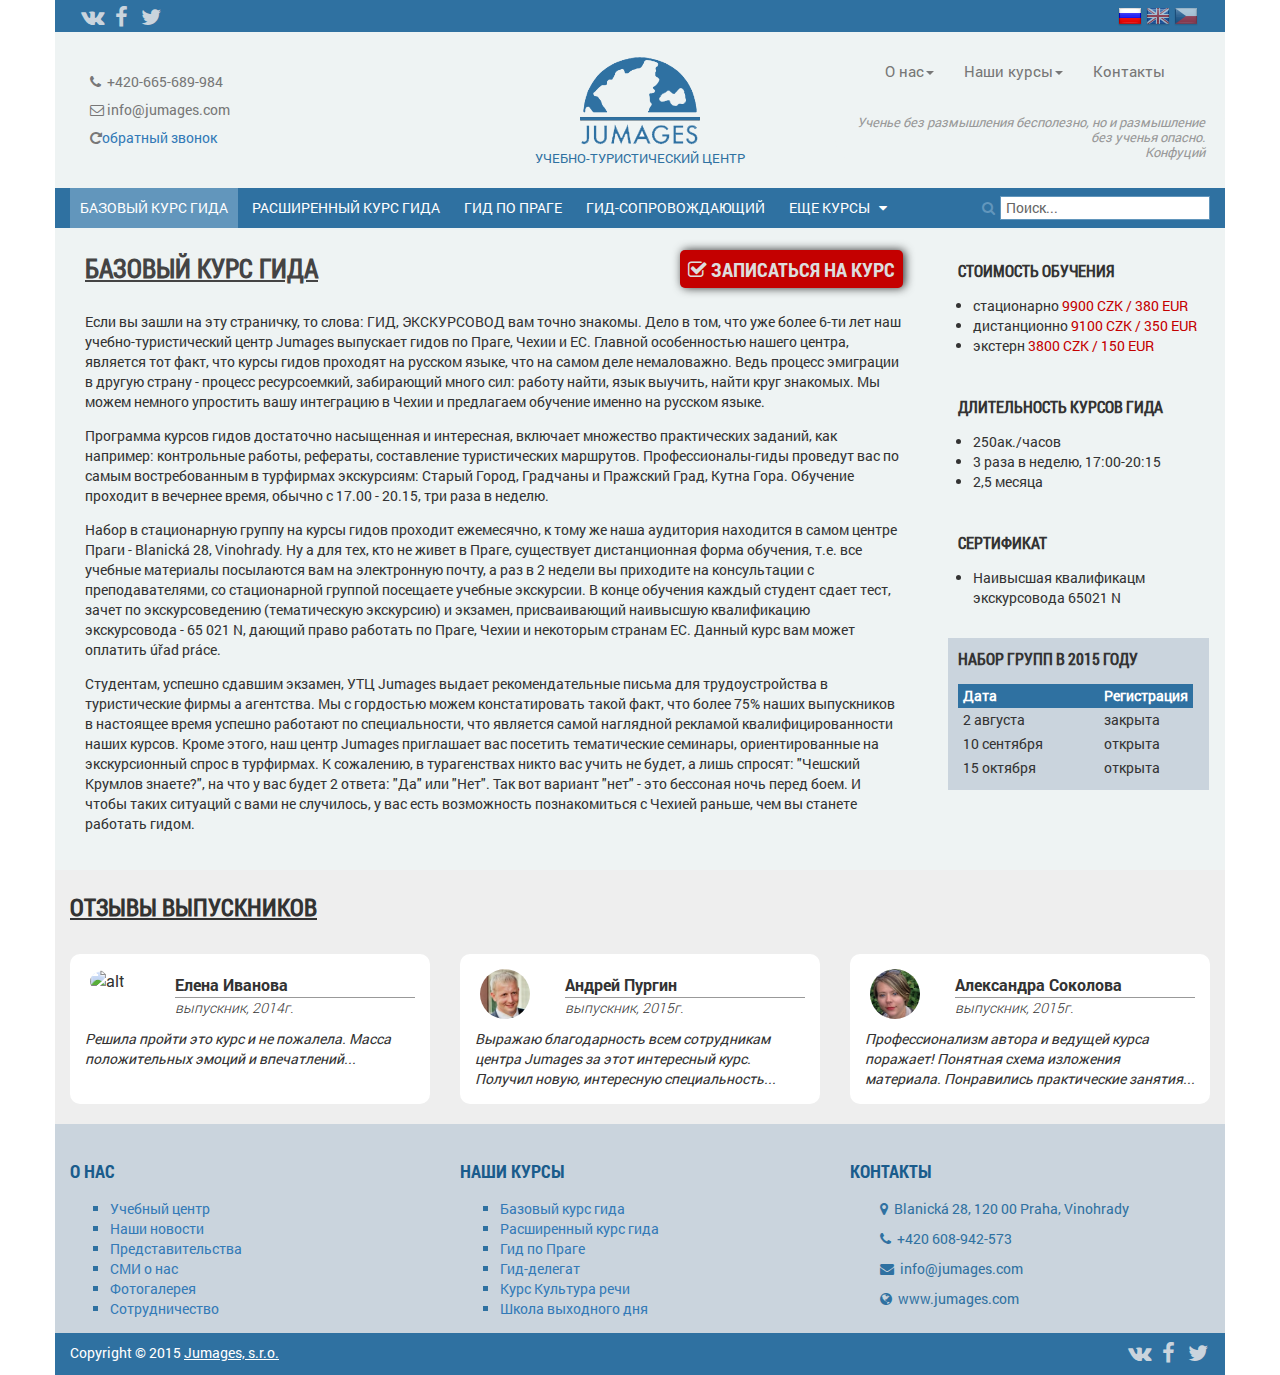
==== commit ac0c0025: "Temporary commit" ====
--- a/course.html
+++ b/course.html
@@ -1,437 +1,429 @@
-<!DOCTYPE html>
-<!--[if lt IE 7]><html lang="ru" class="lt-ie9 lt-ie8 lt-ie7"><![endif]-->
-<!--[if IE 7]><html lang="ru" class="lt-ie9 lt-ie8"><![endif]-->
-<!--[if IE 8]><html lang="ru" class="lt-ie9"><![endif]-->
-<!--[if gt IE 8]><!-->
-<html lang="ru">
-<!--<![endif]-->
-<head>
-	<meta charset="utf-8" />
-	<title>Заголовок</title>
-	<meta name="description" content="" />
-	<meta http-equiv="X-UA-Compatible" content="IE=edge" />
-	<meta name="viewport" content="width=device-width, initial-scale=1.0" />
-	<link rel="shortcut icon" href="favicon.png" />
-	<link rel="stylesheet" href="libs/bootstrap/bootstrap-grid-3.3.1.min.css" />
-	<link rel="stylesheet" href="libs/dropdown/dropdown.min.css" />
-	<link rel="stylesheet" href="libs/font-awesome-4.2.0/css/font-awesome.min.css" />
-	<link rel="stylesheet" href="libs/fancybox/jquery.fancybox.css" />
-	<link rel="stylesheet" href="libs/owl-carousel/owl.carousel.css" />
-	<link rel="stylesheet" href="libs/countdown/jquery.countdown.css" />
-	<link rel="stylesheet" href="css/fonts.css" />
-	<link rel="stylesheet" href="css/main.css" />
-	<link rel="stylesheet" href="css/media.css" />
-</head>
-<body>
-	<header class="top-header">
-		<div class="container">
-			<div class="top-line">
-				<div class="row bg-darken-blue">
-					<div class="col-md-6">
-						<div class="top-social">
-							<ul>
-								<li><a href="#"><i class="fa fa-vk"></i></a></li>
-								<li><a href="#"><i class="fa fa-facebook"></i></a></li>
-								<li><a href="#"><i class="fa fa-twitter"></i></a></li>
-							</ul>
-						</div>
-					</div>
-					<div class="col-md-6">
-						<div class="select-lang">
-							<ul>
-								<li class="active"><a href="#" class="flag ru">Руский</a></li>
-								<li><a href="#" class="flag uk">Английский</a></li>
-								<li><a href="#" class="flag cz">Чешский</a></li>
-							</ul>
-						</div>
-					</div>
-				</div>
-			</div>
-			
-			<div class="top-middle">
-				<div class="row bg-lblue">
-					<div class="col-md-4 hidden-sm hidden-xs">
-						<div class="top-contacts">
-							<ul>
-								<li><i class="fa fa-phone"></i>&nbsp; +420-665-689-984</li>
-								<li><i class="fa fa-envelope-o"></i>&nbsp;info@jumages.com</li>
-								<li><i class="fa fa-repeat"></i> обратный звонок</li>
-							</ul>
-						</div>
-					</div>
-					
-					<div class="col-md-4 col-sm-12">
-						<div class="top-logo">
-							<a href="" class="logo">Jumages</a>
-							<span>УЧЕБНО-ТУРИСТИЧЕСКИЙ ЦЕНТР</span>
-						</div>
-
-					</div>
-
-					<div class="col-md-4 col-sm-12">
-						<div class="row">
-							<nav class="top-menu clearfix">
-								<ul class="nav nav-pills">
-
-									<li role="presentation" class="dropdown">
-										<a class="dropdown-toggle" data-toggle="dropdown" href="#" role="button" aria-haspopup="true" aria-expanded="false">
-											О нас<span class="caret"></span>
-										</a>
-										<ul class="dropdown-menu">
-											<li><a href="#">Учебный центр</a></li>
-											<li><a href="#">Представительства</a></li>
-											<li><a href="#">СМИ о нас</a></li>
-											<li><a href="#">Фотогалерея</a></li>
-										</ul>
-									</li>
-
-									<li role="presentation" class="dropdown">
-										<a class="dropdown-toggle" data-toggle="dropdown" href="#" role="button" aria-haspopup="true" aria-expanded="false">
-											Наши курсы<span class="caret"></span>
-										</a>
-										<ul class="dropdown-menu">
-											<li><a href="#">Базовый курс гида</a></li>
-											<li><a href="#">Расширенный курс гида</a></li>
-											<li><a href="#">Гид по Праге</a></li>
-											<li><a href="#">Гид-сопровождающий</a></li>
-											<li><a href="#">Курс Культура речи</a></li>
-											<li><a href="#">Языковые курсы</a></li>
-											<li><a href="#">Школа выходного дня</a></li>
-										</ul>
-									</li>
-
-
-									<!-- <li><a href="#"></a></li> -->
-									<li><a href="#">Контакты</a></li>
-								</ul>
-							</nav> 
-							<div class="clear"></div>
-							
-
-
-						<div class="quotes hidden-sm hidden-xs">
-							<div class="q-body">
-								<div class="text" id="quotes">
-									<ul>
-										<li>Ученье без размышления бесполезно, но и размышление без ученья опасно.<span>Конфуций</span></li>
-										<li>Образование — лицо разума.<span>Кей-Кавус</span></li>
-										<li>Чему бы ты ни учился, ты учишься для себя.<span>Петроний</span></li>
-										<li>Знания, за которые платят, запоминаются лучше.<span>Рабби Нахман</span></li>
-										<li>Я никогда не позволял, чтобы мои школьные занятия мешали моему образованию.<span>Марк Твен</span></li>
-										<li>Только самые мудрые и самые глупые не поддаются обучению.<span>Конфуций</span></li>
-										<li>Человек не может по-настоящему усовершенствоваться, если не помогает усовершенствоваться другим.<span>Диккенс Ч.</span></li>
-									</ul>										
-								</div>			
-								
-							</div>
-						</div> 
-				
-
-						</div>
-					</div>
-				</div><!--.top-middle -->
-				<div class="row bg-dark-blue">
-					<div class="col-md-12 col-sm-12">
-						<nav class="menu-courses clearfix">
-							<button class="main_menu_button hidden-md hidden-lg"><i class="fa fa-bars"></i></button>
-							<ul>
-								<li class="active"><a href="#" class="menu-item">Базовый курс гида</a></li>
-								<li><a href="#" class="menu-item">Расширенный курс гида</a></li>
-								<li><a href="#" class="menu-item">Гид по Праге</a></li>
-								<li><a href="#" class="menu-item">Гид-сопровождающий</a></li>
-								<li><a href="#" class="menu-item">Еще курсы &nbsp;&nbsp;<i class="fa fa-caret-down"></i></a>
-									<ul>
-										<li><a href="#">Культура речи</a></li>
-										<li><a href="#">Языковые курсы</a></li>
-										<li><a href="#">Школа выходного дня</a></li>
-									</ul>
-								</a></li>
-							</ul>
-						</nav>
-					</div>
-				</div>
-			</div>
-		</header>
-		<section class="main-content">
-			<div class="container content-main">
-				<div class="row bg-light-blue">
-					<div class="col-md-9 col-sm-12 ">
-						<div class="content-left">
-							<div class="item">
-								<div class="row">
-									<div class="col-md-7 col-sm-7 col-xs-12"><h1>Базовый курс гида</h1></div>
-									<div class="col-md-5 col-sm-5 col-xs-12">
-										<a class="btn btn-order" href="#"><i class="fa fa-check-square-o"></i>&nbsp;Записаться на курс</a>
-									</div>
-								</div>
-								<div class="row">
-
-									<div class="col-md-12 col-sm-12">
-										<div class="item-content">
-											<p>Если вы зашли на эту страничку, то слова: ГИД, ЭКСКУРСОВОД вам точно знакомы.
-												Дело в том, что уже более 6-ти лет наш учебно-туристический центр Jumages выпускает гидов по Праге, Чехии и ЕС. 
-												Главной особенностью нашего центра, является тот факт, что курсы гидов проходят на русском языке, что на самом деле немаловажно.
-												Ведь процесс эмиграции в другую страну - процесс ресурсоемкий, забирающий много сил: работу найти, язык выучить, найти круг знакомых. Мы можем немного упростить вашу интеграцию в Чехии и предлагаем обучение именно на русском языке. </p>
-												<p>Программа курсов гидов достаточно насыщенная и интересная, включает множество практических заданий, как например: контрольные работы, рефераты, составление туристических маршрутов. Профессионалы-гиды проведут вас по самым востребованным в турфирмах экскурсиям: Старый Город, Градчаны и Пражский Град, Кутна Гора. Обучение проходит в вечернее время, обычно с 17.00 - 20.15, три раза в неделю. </p>
-
-												<p>Набор  в стационарную группу на курсы гидов проходит ежемесячно, к тому же наша аудитория находится в самом центре Праги - Blanická 28, Vinohrady. Ну а для тех, кто не живет в Праге, существует дистанционная форма обучения, т.е. все учебные материалы посылаются вам на электронную почту, а раз в 2 недели вы приходите на консультации с преподавателями, со стационарной группой посещаете учебные экскурсии. В конце обучения каждый студент сдает тест, зачет по экскурсоведению (тематическую экскурсию) и экзамен, присваивающий наивысшую квалификацию экскурсовода - 65 021 N, дающий право работать по Праге, Чехии и некоторым странам ЕС. Данный курс вам может оплатить úřad práce. </p>
-
-												<p>Студентам, успешно сдавшим экзамен, УТЦ Jumages выдает рекомендательные письма для трудоустройства в туристические фирмы а агентства. Мы с гордостью можем констатировать такой факт, что более 75% наших выпускников в настоящее время успешно работают по специальности, что является самой наглядной рекламой квалифицированности наших курсов. Кроме этого, наш центр Jumages приглашает вас посетить тематические семинары, ориентированные на экскурсионный спрос в турфирмах. К сожалению, в турагенствах никто вас учить не будет, а лишь спросят: "Чешский Крумлов знаете?", на что у вас будет 2 ответа: "Да" или "Нет". Так вот вариант "нет" - это бессоная ночь перед боем. И чтобы таких ситуаций с вами не случилось, у вас есть возможность познакомиться с Чехией раньше, чем вы станете работать гидом.</p>
-											</div><!-- .item-content -->
-										</div><!--.col-md-12 -->
-									</div><!--.row -->
-								</div><!--.item-->
-							</div><!--.content-left -->
-						</div><!--.col-md-9-->
-						<div class="col-md-3 col-sm-12">
-							<!-- <div class="container"> -->
-							<aside>
-								<div class="row">
-
-
-									<div class="col-md-12 col-sm-4">
-										<div class="item-prop ">
-											<h2>Стоимость обучения</h2>
-											<div class="item-prop-content">
-												<ul>
-													<li>стационарно <span class="f-red">9900&nbsp;CZK / 380&nbsp;EUR</span></li>
-													<li>дистанционно <span class="f-red">9100&nbsp;CZK / 350&nbsp;EUR</span></li>
-													<li>экстерн <span class="f-red">3800&nbsp;CZK / 150&nbsp;EUR</span></li>
-												</ul>
-											</div>
-										</div>
-									</div>
-
-									<div class="col-md-12 col-sm-4">
-										<div class="item-prop">
-											<h2>Длительность</h2>
-											<div class="item-prop-content">
-												<ul>
-													<li>250ак./часов</li>
-													<li>3 раза в неделю, 17:00-20:15</li>
-													<li>2,5 месяца</li>
-												</ul>
-											</div>
-
-										</div>
-									</div>
-
-
-									<div class="col-md-12 col-sm-4">
-										<div class="item-prop">
-											<h2>Сертификат</h2>
-											<div class="item-prop-content">
-												<ul>
-													<li>Наивысшая квалификацм экскурсовода 65021 N</li>
-												</ul>
-											</div>
-										</div>
-									</div>
-
-
-									<div class="col-md-12 col-sm-4">
-										<div class="item-prop bg-blue">
-											<h2>Набор групп в 2015 году</h2>
-											<div class="item-prop-content">
-												<table class="group-reg">
-													<thead>
-														<tr>
-															<th class="date">Дата</th>
-															<th class="info">Регистрация</th>
-														</tr>
-													</thead>
-													<tbody>
-														<tr>
-															<td>2 августа</td>
-															<td>закрыта</td>
-														</tr>
-														<tr>
-															<td>10 сентября</td>
-															<td>открыта</td>
-														</tr>
-														<tr>
-															<td>15 октября</td>
-															<td> открыта </td>
-														</tr>
-													</tbody>
-												</table>
-
-
-											</div>
-										</div>
-									</div>
-
-								</div>
-							</div>
-						</aside>
-					</div>
-				</div> <!--.col-md-3 -->
-			</div><!--.row-->
-			<!-- </div>  -->
-			<!--.container -->
-		</section>
-		<section class="reviews">
-			<div class="container">
-				<div class="row">
-					<div class="col-md-12 col-sm-12">
-						<h2>Отзывы выпускников</h2>
-					</div>
-					<div class="col-md-4 col-sm-4">
-						<div class="item-review">
-							<div class="row">
-								<div class="col col-md-3 col-sm-3 col-xs-12">
-									<div class="photo">
-										<img src="http://ladymadonna.ru/wp-content/uploads/2013/10/ladymadonna.ru_41-150x150.jpg" alt="alt">
-									</div>
-								</div>
-								<div class="col-md-9 col-sm-9 col-xs-12">
-									<div class="name">
-										<span class="fio">Елена Иванова</span><span class="underline">выпускник, 2014г.</span>
-									</div>
-								</div>
-								<div class="col-md-12 review-text">
-									Решила пройти это курс и не пожалела. Масса положительных эмоций и впечатлений...
-								</div>
-							</div><!-- .row -->
-						</div><!--.item-review -->
-					</div><!--.col-md-4 -->
-
-					<div class="col-md-4 col-sm-4">
-						<div class="item-review">
-							<div class="row">
-								<div class="col col-md-3 col-sm-3 col-xs-12">
-									<div class="photo">
-										<img src="/images/photo/man.jpg" alt="alt">
-									</div>
-								</div>
-								<div class="col-md-9 col-sm-9 col-xs-12">
-									<div class="name">
-										<span class="fio">Андрей Колесников</span><span class="underline">выпускник, 2015г.</span>
-									</div>
-								</div>
-								<div class="col-md-12 review-text">
-									Выражаю благодарность всем сотрудникам центра Jumages за этот интересный курс. Получил новую, интересную специальность...
-								</div>
-							</div><!-- .row -->
-						</div><!--.item-review -->
-					</div><!--.col-md-4 -->
-
-					<div class="col-md-4 col-sm-4">
-						<div class="item-review">
-							<div class="row">
-								<div class="col col-md-3 col-sm-3 col-xs-12">
-									<div class="photo">
-										<img src="/images/photo/kristina.jpg" alt="alt">
-									</div>
-								</div>
-								<div class="col-md-9 col-sm-9 col-xs-12">
-									<div class="name">
-										<span class="fio">Кристина Осипова</span><span class="underline">выпускник, 2015г.</span>
-									</div>
-								</div>
-								<div class="col-md-12 review-text">
-									Профессионализм автора и ведущей курса поражает! Понятная схема изложения материала. Понравились практические занятия...
-								</div>
-							</div><!-- .row -->
-						</div><!--.item-review -->
-					</div><!--.col-md-4 -->
-
-				</div> <!--.row -->
-			</div><!-- .container -->
-		</section>
-		<footer >
-			<div class="container">
-				<div class="row bg-light-blue">
-					<div class="col-md-4">
-						<div class="footer-item">
-							<div class="header">О нас</div>
-
-							<div class="content">
-								<ul>
-									<li><a href="#">Учебный центр</a></li>
-									<li><a href="#">Наши новости</a></li>
-									<li><a href="#">Представительства</a></li>
-									<li><a href="#">СМИ о нас</a></li>
-									<li><a href="#">Фотогалерея</a></li>
-									<li><a href="#">Сотрудничество</a></li>							
-									<li><a href="#">Карта сайта</a></li>
-								</ul>
-
-							</div>
-						</div>
-					</div>
-					<div class="col-md-4">
-						<div class="footer-item">
-							<div class="header">Наши курсы</div>
-							<div class="content">
-								<ul>
-									<li><a href="#">Базовый курс гида</a></li>
-									<li><a href="#">Расширенный курс гида</a></li>
-									<li><a href="#">Гид по Праге</a></li>
-									<li><a href="#">Гид-делегат</a></li>
-									<li><a href="#">Курс Культура речи</a></li>
-									<li><a href="#">Школа выходного дня</a></li>
-								</ul>
-							</div>
-						</div>
-					</div>
-
-					<div class="col-md-4">
-						<div class="footer-item contacts">
-							<div class="header">Контакты</div>
-							<div class="f-content">
-								<ul>
-									<li><i class="fa fa-map-marker"></i>&nbsp;&nbsp;Blanická 28, 120 00 Praha, Vinohrady</li>
-									<li><i class="fa fa-phone"></i>&nbsp;&nbsp;+420 608-942-573</li>
-									<li><i class="fa fa-envelope"></i>&nbsp;&nbsp;info@jumages.com</li>
-									<li><i class="fa fa-globe"></i>&nbsp;&nbsp;www.jumages.com</li>
-								</ul>
-							</div>
-						</div>
-					</div>
-				</div>
-				<div class="row bg-darken-blue">
-					<div class="col-md-12">
-						<div class="bottom-line">
-							<div class="copyright">Copyright © 2015 <a href="#">Jumages, s.r.o.</a></div>
-							<div class="bottom-social">
-								<ul>
-									<li><a href="#"><i class="fa fa-vk"></i></a></li>
-									<li><a href="#"><i class="fa fa-facebook"></i></a></li>
-									<li><a href="#"><i class="fa fa-twitter"></i></a></li>
-								</ul>
-							</div>
-
-
-						</div>
-					</div>
-				</div>
-			</div><!--.container -->
-
-		</footer>
-
-
-	<!--[if lt IE 9]>
-	<script src="libs/html5shiv/es5-shim.min.js"></script>
-	<script src="libs/html5shiv/html5shiv.min.js"></script>
-	<script src="libs/html5shiv/html5shiv-printshiv.min.js"></script>
-	<script src="libs/respond/respond.min.js"></script>
-	<![endif]-->
-	<script src="libs/jquery/jquery-1.11.1.min.js"></script>
-  <script type="text/javascript" src="jquery.quovolver.js"></script>
-	<script src="libs/dropdown/dropdown.min.js"></script>
-	<script src="libs/jquery-mousewheel/jquery.mousewheel.min.js"></script>
-
-	<script src="libs/fancybox/jquery.fancybox.pack.js"></script>
-	<script src="libs/waypoints/waypoints-1.6.2.min.js"></script>
-	<script src="libs/scrollto/jquery.scrollTo.min.js"></script>
-	<script src="libs/owl-carousel/owl.carousel.min.js"></script>
-	<script src="libs/countdown/jquery.plugin.js"></script>
-	<script src="libs/countdown/jquery.countdown.min.js"></script>
-	<script src="libs/countdown/jquery.countdown-ru.js"></script>
-	<script src="libs/landing-nav/navigation.js"></script>
-	<script src="js/common.js"></script>
-	<!-- Yandex.Metrika counter --><!-- /Yandex.Metrika counter -->
-	<!-- Google Analytics counter --><!-- /Google Analytics counter -->
-</body>
+<!DOCTYPE html>
+<!--[if lt IE 7]><html lang="ru" class="lt-ie9 lt-ie8 lt-ie7"><![endif]-->
+<!--[if IE 7]><html lang="ru" class="lt-ie9 lt-ie8"><![endif]-->
+<!--[if IE 8]><html lang="ru" class="lt-ie9"><![endif]-->
+<!--[if gt IE 8]><!-->
+<html lang="ru">
+<!--<![endif]-->
+<head>
+	<meta charset="utf-8" />
+	<title>Заголовок</title>
+	<meta name="description" content="" />
+	<meta http-equiv="X-UA-Compatible" content="IE=edge" />
+	<meta name="viewport" content="width=device-width, initial-scale=1.0" />
+	<link rel="shortcut icon" href="favicon.png" />
+	<link rel="stylesheet" href="libs/bootstrap/bootstrap-grid-3.3.1.min.css" />
+	<link rel="stylesheet" href="libs/dropdown/dropdown.min.css" />
+	<link rel="stylesheet" href="libs/font-awesome-4.2.0/css/font-awesome.min.css" />
+	<link rel="stylesheet" href="libs/fancybox/jquery.fancybox.css" />
+	<link rel="stylesheet" href="libs/owl-carousel/owl.carousel.css" />
+	<link rel="stylesheet" href="libs/countdown/jquery.countdown.css" />
+	<link rel="stylesheet" href="css/fonts.css" />
+	<link rel="stylesheet" href="css/main.css" />
+
+	<link rel="stylesheet" href="css/media.css" />
+</head>
+<body>
+	<header class="top-header" id="main-header">
+		<div class="container">
+			<div class="top-line" id="header-top">
+				<div class="row bg-darken-blue">
+					<div class="col-md-6">
+						<div class="top-social">
+							<ul>
+								<li><a href="#"><i class="fa fa-vk"></i></a></li>
+								<li><a href="#"><i class="fa fa-facebook"></i></a></li>
+								<li><a href="#"><i class="fa fa-twitter"></i></a></li>
+							</ul>
+						</div>
+					</div>
+					<div class="col-md-6">
+						<div class="select-lang">
+							<ul>
+								<li class="active"><a href="#" class="flag ru"></a></li>
+								<li><a href="#" class="flag uk"></a></li>
+								<li><a href="#" class="flag cz"></a></li>
+							</ul>
+						</div>
+					</div>
+				</div>
+			</div>	<!-- .top-line -->		
+			<div class="top-middle" id="header-middle">
+				<div class="row bg-lblue">
+					<div class="col-md-4 hidden-sm hidden-xs">
+						<div class="top-contacts">
+							<ul>
+								<li><i class="fa fa-phone"></i>&nbsp; +420-665-689-984</li>
+								<li><i class="fa fa-envelope-o"></i>&nbsp;info@jumages.com</li>
+								<li><i class="fa fa-repeat"></i><a href="#callback" id="callme">обратный звонок</a></li>
+							</ul>
+						</div>
+					</div>			
+					<div class="col-md-4 col-sm-12">
+						<div class="top-logo">
+							<a href="" class="logo">Jumages</a>
+							<span>УЧЕБНО-ТУРИСТИЧЕСКИЙ ЦЕНТР</span>
+						</div>
+					</div>
+					<div class="col-md-4 col-sm-12">
+
+						<div class="row top-menu-container">
+							<nav class="top-menu clearfix">
+								<ul class="nav nav-pills">
+
+									<li role="presentation" class="dropdown">
+										<a class="dropdown-toggle" data-toggle="dropdown" href="#" role="button" aria-haspopup="true" aria-expanded="false">
+											О нас<span class="caret"></span>
+										</a>
+										<ul class="dropdown-menu">
+											<li><a href="#">Учебный центр</a></li>
+											<li><a href="#">Представительства</a></li>
+											<li><a href="#">СМИ о нас</a></li>
+											<li><a href="#">Фотогалерея</a></li>
+										</ul>
+									</li>
+
+									<li role="presentation" class="dropdown">
+										<a class="dropdown-toggle" data-toggle="dropdown" href="#" role="button" aria-haspopup="true" aria-expanded="false">
+											Наши курсы<span class="caret"></span>
+										</a>
+										<ul class="dropdown-menu">
+											<li><a href="#">Базовый курс гида</a></li>
+											<li><a href="#">Расширенный курс гида</a></li>
+											<li><a href="#">Гид по Праге</a></li>
+											<li><a href="#">Гид-сопровождающий</a></li>
+											<li><a href="#">Курс Культура речи</a></li>
+											<li><a href="#">Языковые курсы</a></li>
+											<li><a href="#">Школа выходного дня</a></li>
+										</ul>
+									</li>
+									<li><a href="#">Контакты</a></li>
+								</ul>
+							</nav> 
+						</div>
+						<div class="row">
+							
+							<div class="quotes hidden-sm hidden-xs">
+								<div class="q-body">
+									<div class="text" id="quotes">
+										<ul>
+											<li>Ученье без размышления бесполезно, но и размышление без ученья опасно.<span>Конфуций</span></li>
+											<li>Образование — лицо разума.<span>Кей-Кавус</span></li>
+											<li>Чему бы ты ни учился, ты учишься для себя.<span>Петроний</span></li>
+											<li>Знания, за которые платят, запоминаются лучше.<span>Рабби Нахман</span></li>
+											<li>Я никогда не позволял, чтобы мои школьные занятия мешали моему образованию.<span>Марк Твен</span></li>
+											<li>Только самые мудрые и самые глупые не поддаются обучению.<span>Конфуций</span></li>
+											<li>Человек не может по-настоящему усовершенствоваться, если не помогает усовершенствоваться другим.<span>Диккенс Ч.</span></li>
+										</ul>										
+									</div>			
+								</div>
+							</div> 
+
+						</div>
+					</div>
+
+				</div><!--.top-middle -->
+				<div class="row bg-dark-blue">
+					<div class="col-lg-9 col-md-12 col-sm-9 col-xs-9">
+						<nav class="menu-courses clearfix">
+							<button class="main_menu_button hidden-md hidden-lg"><i class="fa fa-bars"></i></button>
+							<ul>
+								<li class="active"><a href="#" class="menu-item">Базовый курс гида</a></li>
+								<li><a href="#" class="menu-item">Расширенный курс гида</a></li>
+								<li><a href="#" class="menu-item">Гид по Праге</a></li>
+								<li><a href="#" class="menu-item">Гид-сопровождающий</a></li>
+								<li><a href="#" class="menu-item">Еще курсы &nbsp;&nbsp;<i class="fa fa-caret-down"></i></a>
+									<ul>
+										<li><a href="#">Культура речи</a></li>
+										<li><a href="#">Языковые курсы</a></li>
+										<li><a href="#">Школа выходного дня</a></li>
+									</ul>
+								</a></li>
+							</ul>
+						</nav>
+					</div>
+					<div class="col-lg-3 hidden-md col-sm-3 col-xs-3">
+						<div class="search">
+							<form action="" method="get">
+								<div class="input-append">
+									<span class="add-on"><i class="fa fa-search"></i></span>
+									<input name="q" type="text" placeholder="Поиск...">
+								</div>
+							</form>
+
+						</div>
+					</div><!--.col-lg-3 -->
+				</div>
+			</header>
+
+
+		<section class="main-content" id="main-content">
+			<div class="container content-main">
+				<div class="row bg-light-blue">
+					<div class="col-md-9 col-sm-12 ">
+						<div class="content-left" id="main-left">
+							<div class="item">
+								<div class="row">
+									<div class="col-md-7 col-sm-7 col-xs-12"><h1>Базовый курс гида</h1></div>
+									<div class="col-md-5 col-sm-5 col-xs-12">
+										<a class="btn-large btn-order" href="#"><i class="fa fa-check-square-o"></i>&nbsp;Записаться на курс</a>
+									</div>
+								</div>
+								<div class="row">
+									<div class="col-md-12 col-sm-12">
+										<div class="item-content">
+											<p>Если вы зашли на эту страничку, то слова: ГИД, ЭКСКУРСОВОД вам точно знакомы.
+												Дело в том, что уже более 6-ти лет наш учебно-туристический центр Jumages выпускает гидов по Праге, Чехии и ЕС. 
+												Главной особенностью нашего центра, является тот факт, что курсы гидов проходят на русском языке, что на самом деле немаловажно.
+												Ведь процесс эмиграции в другую страну - процесс ресурсоемкий, забирающий много сил: работу найти, язык выучить, найти круг знакомых. Мы можем немного упростить вашу интеграцию в Чехии и предлагаем обучение именно на русском языке. </p>
+												<p>Программа курсов гидов достаточно насыщенная и интересная, включает множество практических заданий, как например: контрольные работы, рефераты, составление туристических маршрутов. Профессионалы-гиды проведут вас по самым востребованным в турфирмах экскурсиям: Старый Город, Градчаны и Пражский Град, Кутна Гора. Обучение проходит в вечернее время, обычно с 17.00 - 20.15, три раза в неделю. </p>
+
+												<p>Набор  в стационарную группу на курсы гидов проходит ежемесячно, к тому же наша аудитория находится в самом центре Праги - Blanická 28, Vinohrady. Ну а для тех, кто не живет в Праге, существует дистанционная форма обучения, т.е. все учебные материалы посылаются вам на электронную почту, а раз в 2 недели вы приходите на консультации с преподавателями, со стационарной группой посещаете учебные экскурсии. В конце обучения каждый студент сдает тест, зачет по экскурсоведению (тематическую экскурсию) и экзамен, присваивающий наивысшую квалификацию экскурсовода - 65 021 N, дающий право работать по Праге, Чехии и некоторым странам ЕС. Данный курс вам может оплатить úřad práce. </p>
+
+												<p>Студентам, успешно сдавшим экзамен, УТЦ Jumages выдает рекомендательные письма для трудоустройства в туристические фирмы а агентства. Мы с гордостью можем констатировать такой факт, что более 75% наших выпускников в настоящее время успешно работают по специальности, что является самой наглядной рекламой квалифицированности наших курсов. Кроме этого, наш центр Jumages приглашает вас посетить тематические семинары, ориентированные на экскурсионный спрос в турфирмах. К сожалению, в турагенствах никто вас учить не будет, а лишь спросят: "Чешский Крумлов знаете?", на что у вас будет 2 ответа: "Да" или "Нет". Так вот вариант "нет" - это бессоная ночь перед боем. И чтобы таких ситуаций с вами не случилось, у вас есть возможность познакомиться с Чехией раньше, чем вы станете работать гидом.</p>
+											</div><!-- .item-content -->
+										</div><!--.col-md-12 -->
+									</div><!--.row -->
+							</div><!--.item-->
+						</div><!--.content-left -->
+					</div><!--.col-md-9-->
+						<div class="col-md-3 col-sm-12">
+							<aside id="main-right">
+								<div class="row">
+										<!-- Стоимость обучения-->
+									<div class="col-md-12 col-sm-6 col-xs-12">										
+										<div class="item-prop ">
+											<h2>Стоимость обучения</h2>
+											<div class="item-prop-content">
+												<ul>
+													<li>стационарно <span class="f-red">9900&nbsp;CZK / 380&nbsp;EUR</span></li>
+													<li>дистанционно <span class="f-red">9100&nbsp;CZK / 350&nbsp;EUR</span></li>
+													<li>экстерн <span class="f-red">3800&nbsp;CZK / 150&nbsp;EUR</span></li>
+												</ul>
+											</div>
+										</div>
+									</div>
+										<!-- Длительность-->
+									<div class="col-md-12 col-sm-6 col-xs-12">
+										<div class="item-prop">
+											<h2>Длительность курсов гида</h2>
+											<div class="item-prop-content">
+												<ul>
+													<li>250ак./часов</li>
+													<li>3 раза в неделю, 17:00-20:15</li>
+													<li>2,5 месяца</li>
+												</ul>
+											</div>
+										</div>
+									</div>
+									<!-- /Длительность-->
+									<!-- Сертификат -->
+									<div class="col-md-12 col-sm-6 col-xs-12">
+										<div class="item-prop">
+											<h2>Сертификат</h2>
+											<div class="item-prop-content">
+												<ul>
+													<li>Наивысшая квалификацм экскурсовода 65021 N</li>
+												</ul>
+											</div>
+										</div>
+									</div>
+									<!-- /Сертификат -->
+												<!--Набоh групп -->
+									<div class="col-md-12 col-sm-6 col-xs-12">
+										<div class="item-prop bg-blue">
+											<h2>Набор групп в 2015 году</h2>
+											<div class="item-prop-content">
+												
+												<table class="group-reg">
+													<thead>
+														<tr>
+															<th class="date">Дата</th>
+															<th class="info">Регистрация</th>
+														</tr>
+													</thead>
+													<tbody>
+														<tr>
+															<td>2 августа</td>
+															<td>закрыта</td>
+														</tr>
+														<tr>
+															<td>10 сентября</td>
+															<td>открыта</td>
+														</tr>
+														<tr>
+															<td>15 октября</td>
+															<td> открыта </td>
+														</tr>
+													</tbody>
+												</table>
+											</div>
+										</div>
+									</div>
+										<!--/Набор групп -->
+								</div> <!--.row -->							
+						</aside>
+					</div>
+
+				</div> <!--row bg-light-blue -->
+
+			</div>
+		</section>
+
+		<section class="reviews" id="reviews">
+			<div class="container">
+				<div class="row">
+					<div class="col-md-12 col-sm-12">
+						<h2>Отзывы выпускников</h2>
+					</div>
+					<div class="col-md-4 col-sm-4">
+						<div class="item-review">
+							<div class="row">
+								<div class="col col-md-3 col-sm-3 col-xs-12">
+									<div class="photo">
+										<img src="http://ladymadonna.ru/wp-content/uploads/2013/10/ladymadonna.ru_41-150x150.jpg" alt="alt">
+									</div>
+								</div>
+								<div class="col-md-9 col-sm-9 col-xs-12">
+									<div class="name">
+										<span class="fio">Елена Иванова</span><span class="underline">выпускник, 2014г.</span>
+									</div>
+								</div>
+								<div class="col-md-12 review-text">
+									Решила пройти это курс и не пожалела. Масса положительных эмоций и впечатлений...
+								</div>
+							</div><!-- .row -->
+						</div><!--.item-review -->
+					</div><!--.col-md-4 -->
+					<div class="col-md-4 col-sm-4">
+						<div class="item-review">
+							<div class="row">
+								<div class="col col-md-3 col-sm-3 col-xs-12">
+									<div class="photo">
+										<img src="/images/photo/man.jpg" alt="alt">
+									</div>
+								</div>
+								<div class="col-md-9 col-sm-9 col-xs-12">
+									<div class="name">
+										<span class="fio">Андрей Пургин</span><span class="underline">выпускник, 2015г.</span>
+									</div>
+								</div>
+								<div class="col-md-12 review-text">
+									Выражаю благодарность всем сотрудникам центра Jumages за этот интересный курс. Получил новую, интересную специальность...
+								</div>
+							</div><!-- .row -->
+						</div><!--.item-review -->
+					</div><!--.col-md-4 -->
+					<div class="col-md-4 col-sm-4">
+						<div class="item-review">
+							<div class="row">
+								<div class="col col-md-3 col-sm-3 col-xs-12">
+									<div class="photo">
+										<img src="/images/photo/kristina.jpg" alt="alt">
+									</div>
+								</div>
+								<div class="col-md-9 col-sm-9 col-xs-12">
+									<div class="name">
+										<span class="fio">Александра Соколова</span><span class="underline">выпускник, 2015г.</span>
+									</div>
+								</div>
+								<div class="col-md-12 review-text">
+									Профессионализм автора и ведущей курса поражает! Понятная схема изложения материала. Понравились практические занятия...
+								</div>
+							</div><!-- .row -->
+						</div><!--.item-review -->
+					</div><!--.col-md-4 -->
+				</div> <!--.row -->
+			</div><!-- .container -->
+		</section>
+
+		<footer id="main-footer">
+			<div class="container">
+				<div class="row bg-blue">
+					<div class="col-md-4 col-sm-4 col-xs-12">
+						<div class="footer-item">
+							<div class="header">О нас</div>
+
+							<div class="content">
+								<ul>
+									<li><a href="#">Учебный центр</a></li>
+									<li><a href="#">Наши новости</a></li>
+									<li><a href="#">Представительства</a></li>
+									<li><a href="#">СМИ о нас</a></li>
+									<li><a href="#">Фотогалерея</a></li>
+									<li><a href="#">Сотрудничество</a></li>							
+									<!-- <li><a href="#">Карта сайта</a></li> -->
+								</ul>
+							</div>
+						</div>
+					</div>
+					<div class="col-md-4 col-sm-4 col-xs-12">
+						<div class="footer-item">
+							<div class="header">Наши курсы</div>
+							<div class="content">
+								<ul>
+									<li><a href="#">Базовый курс гида</a></li>
+									<li><a href="#">Расширенный курс гида</a></li>
+									<li><a href="#">Гид по Праге</a></li>
+									<li><a href="#">Гид-делегат</a></li>
+									<li><a href="#">Курс Культура речи</a></li>
+									<li><a href="#">Школа выходного дня</a></li>
+								</ul>
+							</div>
+						</div>
+					</div>
+					<div class="col-md-4 col-sm-4 col-xs-12">
+						<div class="footer-item contacts">
+							<div class="header">Контакты</div>
+							<div class="f-content">
+								<ul>
+									<li><i class="fa fa-map-marker"></i>&nbsp;&nbsp;Blanická 28, 120 00 Praha, Vinohrady</li>
+									<li><i class="fa fa-phone"></i>&nbsp;&nbsp;+420 608-942-573</li>
+									<li><i class="fa fa-envelope"></i>&nbsp;&nbsp;info@jumages.com</li>
+									<li><i class="fa fa-globe"></i>&nbsp;&nbsp;www.jumages.com</li>
+								</ul>
+							</div>
+						</div>
+					</div>
+				</div>
+
+				<div class="row bg-darken-blue">
+					<div class="col-md-12">
+						<div class="bottom-line">
+							<div class="copyright">Copyright © 2015 <a href="#">Jumages, s.r.o.</a></div>
+							<div class="bottom-social">
+								<ul>
+									<li><a href="#"><i class="fa fa-vk"></i></a></li>
+									<li><a href="#"><i class="fa fa-facebook"></i></a></li>
+									<li><a href="#"><i class="fa fa-twitter"></i></a></li>
+								</ul>
+							</div>
+						</div>
+					</div>
+				</div>
+			</div><!--.container -->
+		</footer>
+	<!--[if lt IE 9]>
+	<script src="libs/html5shiv/es5-shim.min.js"></script>
+	<script src="libs/html5shiv/html5shiv.min.js"></script>
+	<script src="libs/html5shiv/html5shiv-printshiv.min.js"></script>
+	<script src="libs/respond/respond.min.js"></script>
+	<![endif]-->
+	<script src="libs/jquery/jquery-1.11.1.min.js"></script>
+	<script type="text/javascript" src="jquery.quovolver.js"></script>
+	<script src="libs/dropdown/dropdown.min.js"></script>
+	<script src="libs/jquery-mousewheel/jquery.mousewheel.min.js"></script>
+
+	<script src="libs/fancybox/jquery.fancybox.pack.js"></script>
+	<script src="libs/waypoints/waypoints-1.6.2.min.js"></script>
+	<script src="libs/scrollto/jquery.scrollTo.min.js"></script>
+	<script src="libs/owl-carousel/owl.carousel.min.js"></script>
+	<script src="libs/countdown/jquery.plugin.js"></script>
+	<script src="libs/countdown/jquery.countdown.min.js"></script>
+	<script src="libs/countdown/jquery.countdown-ru.js"></script>
+	<script src="libs/landing-nav/navigation.js"></script>
+	<script src="js/common.js"></script>
+	<!-- Yandex.Metrika counter --><!-- /Yandex.Metrika counter -->
+	<!-- Google Analytics counter --><!-- /Google Analytics counter -->
+</body>
 </html>--- a/css/main.css
+++ b/css/main.css
@@ -245,7 +245,7 @@
 	color: #fff;
 }
 .menu-courses {
-	background-color: #2F71A1;
+	/*background-color: #2F71A1;*/
 	margin: 0;
 	padding: 0;
 	position: relative;
@@ -319,7 +319,7 @@
 	text-decoration: underline;
 	text-transform: uppercase;
 }
-.btn {
+.btn-large {
 	background-color: #2F71A1;
 	border-radius: 5px;
 	box-shadow: 2px 0 10px rgba(0,0,0,0.8);
@@ -334,7 +334,7 @@
 	text-align: center;
 	text-transform: uppercase;
 }
-.btn:hover {
+.btn-large:hover {
 	color: #fff;
 }
 .btn-order {
@@ -350,6 +350,10 @@
 .item-prop {
 	margin-right: 1px;
 }
+.item-prop {
+	margin-bottom: 20px;
+	padding: 10px 10px;
+}
 h1, h2, h3 {
 	font-family: "RobotoCondensedRegular";
 	text-transform: uppercase;
@@ -370,7 +374,7 @@
 .reviews h2 {
 	text-decoration: underline;
 }
-.item-review {
+.reviews .item-review {
 	background-color: #fff;
 	border-radius: 10px;
 	margin-bottom: 20px;
@@ -379,20 +383,20 @@
 	padding: 15px;
 	position: relative;
 }
-.item-review .photo {
+.reviews .item-review .photo {
 	height: 50px;
 	margin: 0 auto;
 	padding: 0;
 	width: 50px;
 }
-.item-review .photo img {
+.reviews .item-review .photo img {
 	border-radius: 50%;
 	height: 50px;
 	margin: 0;
 	padding: 0;
 	width: 50px;
 }
-.item-review .name {
+.reviews .item-review .name {
 	text-align: left;
 }
 .name .fio {
@@ -416,10 +420,7 @@
 	font-style: italic;
 	margin-top: 10px;
 }
-.item-prop {
-	margin-bottom: 20px;
-	padding: 10px 10px;
-}
+
 .bg-yellow {
 	background-color: #F6F993;
 }
@@ -660,4 +661,73 @@
 .navbar .nav > li > .dropdown-menu.pull-right::after {
 	left: auto;
 	right: 13px;
+}
+.btn {
+	display:block;
+	border-radius:3px;
+	color: #444;
+	background-color: #eee;
+	padding:0 10px;
+	font-size:1.4rem;
+	line-height: 1.4rem;
+	height:30px;
+	font-family: "RobotoRegular";
+	border:none;
+	margin: 5px;
+  box-shadow: 1px 1px 3px rgba(0,0,0,0.7);
+}
+.btn:active {
+	box-shadow: 0px 0px 2px rgba(0,0,0,0.9);
+	margin-right:3px;
+	margin-bottom:3px;
+	margin-top: 7px;
+	margin-left:2px;
+}
+
+.search {
+	display:block;
+	float:right;
+	height:40px;
+}
+.search input[type=text] {
+	display:inline-block;
+/*	vertical-align: center;*/
+	margin-top:8px;
+	padding:3px 5px;
+	line-height: 1.6rem;
+	font-size: 1.4rem;
+	width: 210px;
+	border: 1px solid #6296BC;
+}
+
+.btn-search {
+	display:inline-block;
+	height:24px;
+	margin:1px 3px 1px 3px;
+	/*margin:0;
+	padding:0;*/
+	font-size:13px;
+	line-height:13px;
+
+}
+.input-append, .input-prepend {
+    display: inline-block;
+    margin-bottom: 10px;
+    vertical-align: middle;
+    font-size: 0px;
+    white-space: nowrap;
+}
+.input-append .add-on, .input-prepend .add-on {
+    display: inline-block;
+    width: auto;
+    min-width: 16px;
+    padding: 3px 5px;
+    font-size: 1.4rem;
+    font-weight: normal;
+    line-height: 1.6rem;
+    text-align: center;
+    
+    background-color: #2F71A1;
+    color: #6296BC;
+    border: 0px solid #CCC;
 }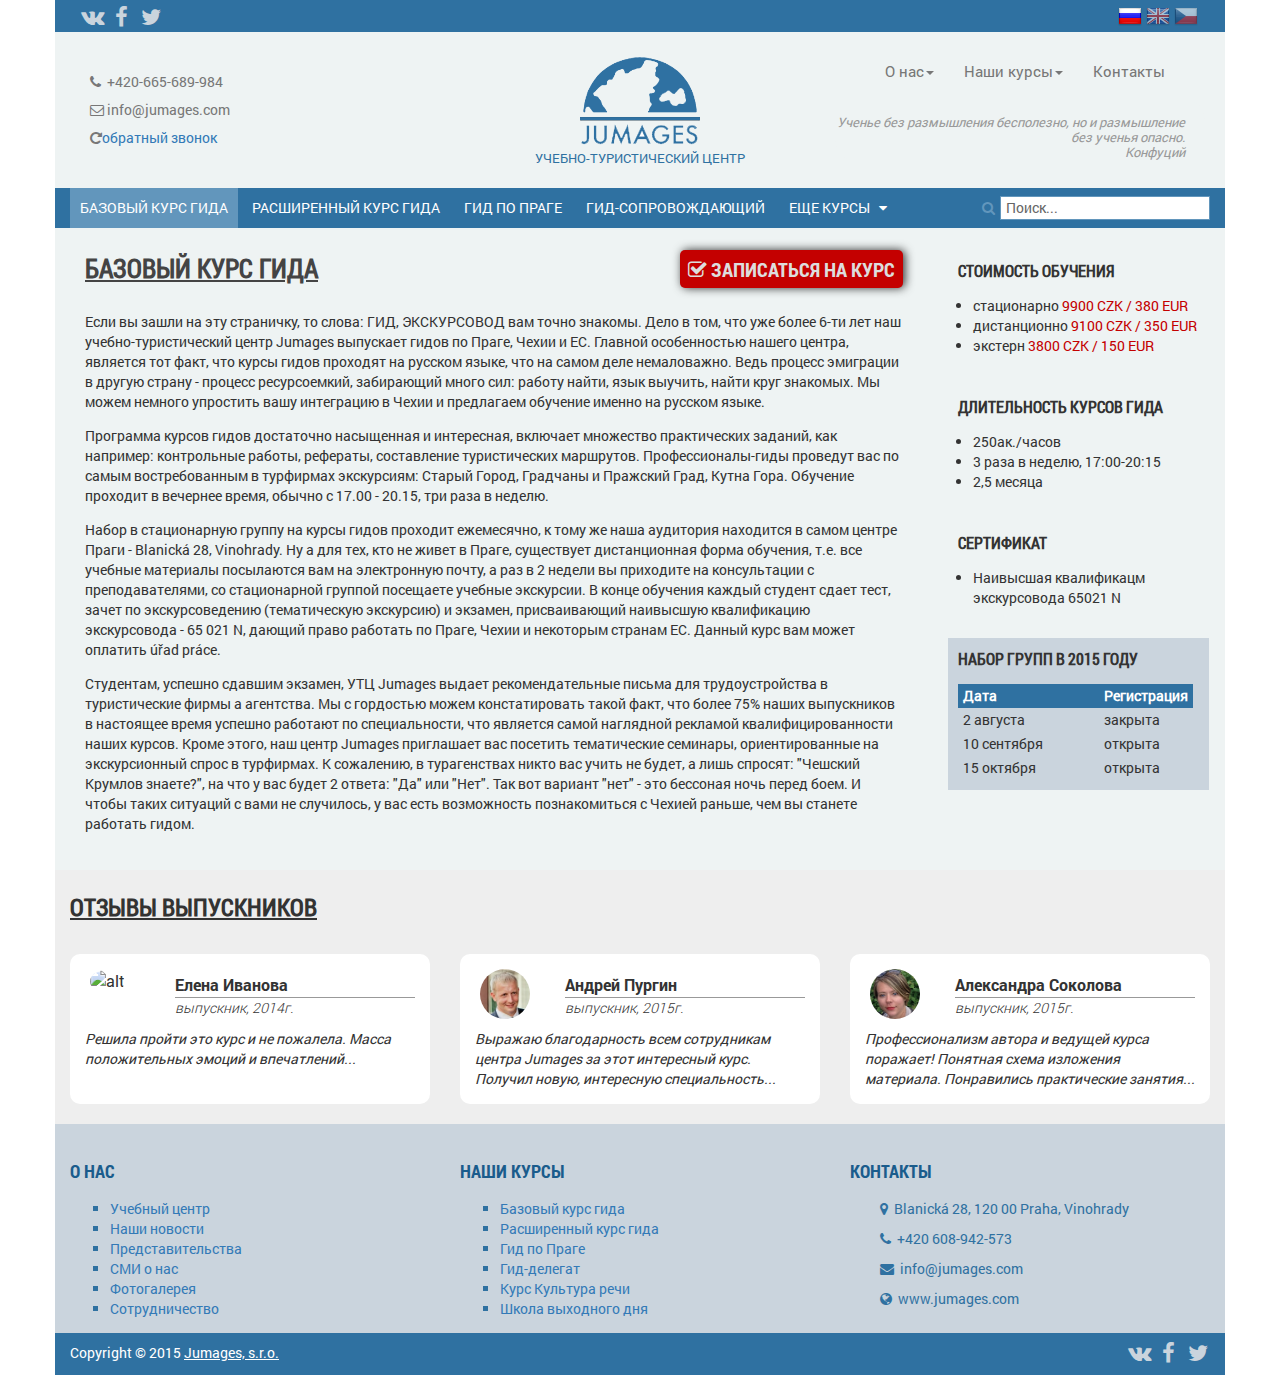
==== commit 63d47cab: "last commit" ====
--- a/course.html
+++ b/course.html
@@ -164,6 +164,7 @@
 						<div class="content-left" id="main-left">
 							<div class="item">
 								<div class="row">
+								
 									<div class="col-md-7 col-sm-7 col-xs-12"><h1>Базовый курс гида</h1></div>
 									<div class="col-md-5 col-sm-5 col-xs-12">
 										<a class="btn-large btn-order" href="#"><i class="fa fa-check-square-o"></i>&nbsp;Записаться на курс</a>
@@ -195,11 +196,11 @@
 										<div class="item-prop ">
 											<h2>Стоимость обучения</h2>
 											<div class="item-prop-content">
-												<ul>
-													<li>стационарно <span class="f-red">9900&nbsp;CZK / 380&nbsp;EUR</span></li>
-													<li>дистанционно <span class="f-red">9100&nbsp;CZK / 350&nbsp;EUR</span></li>
-													<li>экстерн <span class="f-red">3800&nbsp;CZK / 150&nbsp;EUR</span></li>
-												</ul>
+													<ul>
+														<li>стационарно <span class="f-red">9900&nbsp;CZK / 380&nbsp;EUR</span></li>
+														<li>дистанционно <span class="f-red">9100&nbsp;CZK / 350&nbsp;EUR</span></li>
+														<li>экстерн <span class="f-red">3800&nbsp;CZK / 150&nbsp;EUR</span></li>
+													</ul>
 											</div>
 										</div>
 									</div>
--- a/css/main.css
+++ b/css/main.css
@@ -1,5 +1,5 @@
 html {
-  font-size: 10px;
+	font-size: 10px;
 }
 
 *::-webkit-input-placeholder {
@@ -32,6 +32,17 @@
 	outline: none;
 	text-decoration: none;
 }
+
+.hidden {
+	display:none;
+}
+
+.callback {
+	position:absolute;
+
+}
+
+
 .top-header {
 	background-color: #fff;
 }
@@ -64,7 +75,6 @@
 	background-color: #2F71A1;
 }
 .bg-darken-blue {
-	background-color: #005;
 	background-color: #2F71A1;
 }
 .bg-lblue {
@@ -96,7 +106,7 @@
 	display: block;
 	margin: 20px 10px 10px 0px;
 	padding: 0;
- 
+	
 }
 .top-menu>ul {
 	list-style-type: none;
@@ -303,13 +313,16 @@
 	display: block;
 	width: 230px;
 }
+.a-callback:hover {
+	text-decoration:underline;
+}
 .main-content {
 }
 .item {
 	font-size: 1.4rem;
 	padding: 22px 15px 22px 15px;
 }
-.item h1 {
+.main-content .item h1 {
 	color: #444;
 	font-family: "RobotoCondensedRegular";
 	font-size: 2.6rem;
@@ -368,7 +381,6 @@
 	margin-top: 0px;
 }
 .reviews .container {
-	background-color: #CAD4DD;
 	background-color: #eee;
 }
 .reviews h2 {
@@ -528,7 +540,7 @@
 	font-size: 1.3rem;
 	font-style: italic;
 	line-height: 1.5rem;
-	margin: 0 0 0 0;
+	margin: 0 20px 0 0;
 	padding: 0 20px 0 0;
 	position: relative;
 	text-align: right;
@@ -674,7 +686,7 @@
 	font-family: "RobotoRegular";
 	border:none;
 	margin: 5px;
-  box-shadow: 1px 1px 3px rgba(0,0,0,0.7);
+	box-shadow: 1px 1px 3px rgba(0,0,0,0.7);
 }
 .btn:active {
 	box-shadow: 0px 0px 2px rgba(0,0,0,0.9);
@@ -691,7 +703,7 @@
 }
 .search input[type=text] {
 	display:inline-block;
-/*	vertical-align: center;*/
+	/*	vertical-align: center;*/
 	margin-top:8px;
 	padding:3px 5px;
 	line-height: 1.6rem;
@@ -711,23 +723,26 @@
 
 }
 .input-append, .input-prepend {
-    display: inline-block;
-    margin-bottom: 10px;
-    vertical-align: middle;
-    font-size: 0px;
-    white-space: nowrap;
+	display: inline-block;
+	margin-bottom: 10px;
+	vertical-align: middle;
+	font-size: 0px;
+	white-space: nowrap;
 }
 .input-append .add-on, .input-prepend .add-on {
-    display: inline-block;
-    width: auto;
-    min-width: 16px;
-    padding: 3px 5px;
-    font-size: 1.4rem;
-    font-weight: normal;
-    line-height: 1.6rem;
-    text-align: center;
-    
-    background-color: #2F71A1;
-    color: #6296BC;
-    border: 0px solid #CCC;
+	display: inline-block;
+	width: auto;
+	min-width: 16px;
+	padding: 3px 5px;
+	font-size: 1.4rem;
+	font-weight: normal;
+	line-height: 1.6rem;
+	text-align: center;
+	
+	background-color: #2F71A1;
+	color: #6296BC;
+	border: 0px solid #CCC;
+}
+.footer-bottom {
+	height:42px;
 }